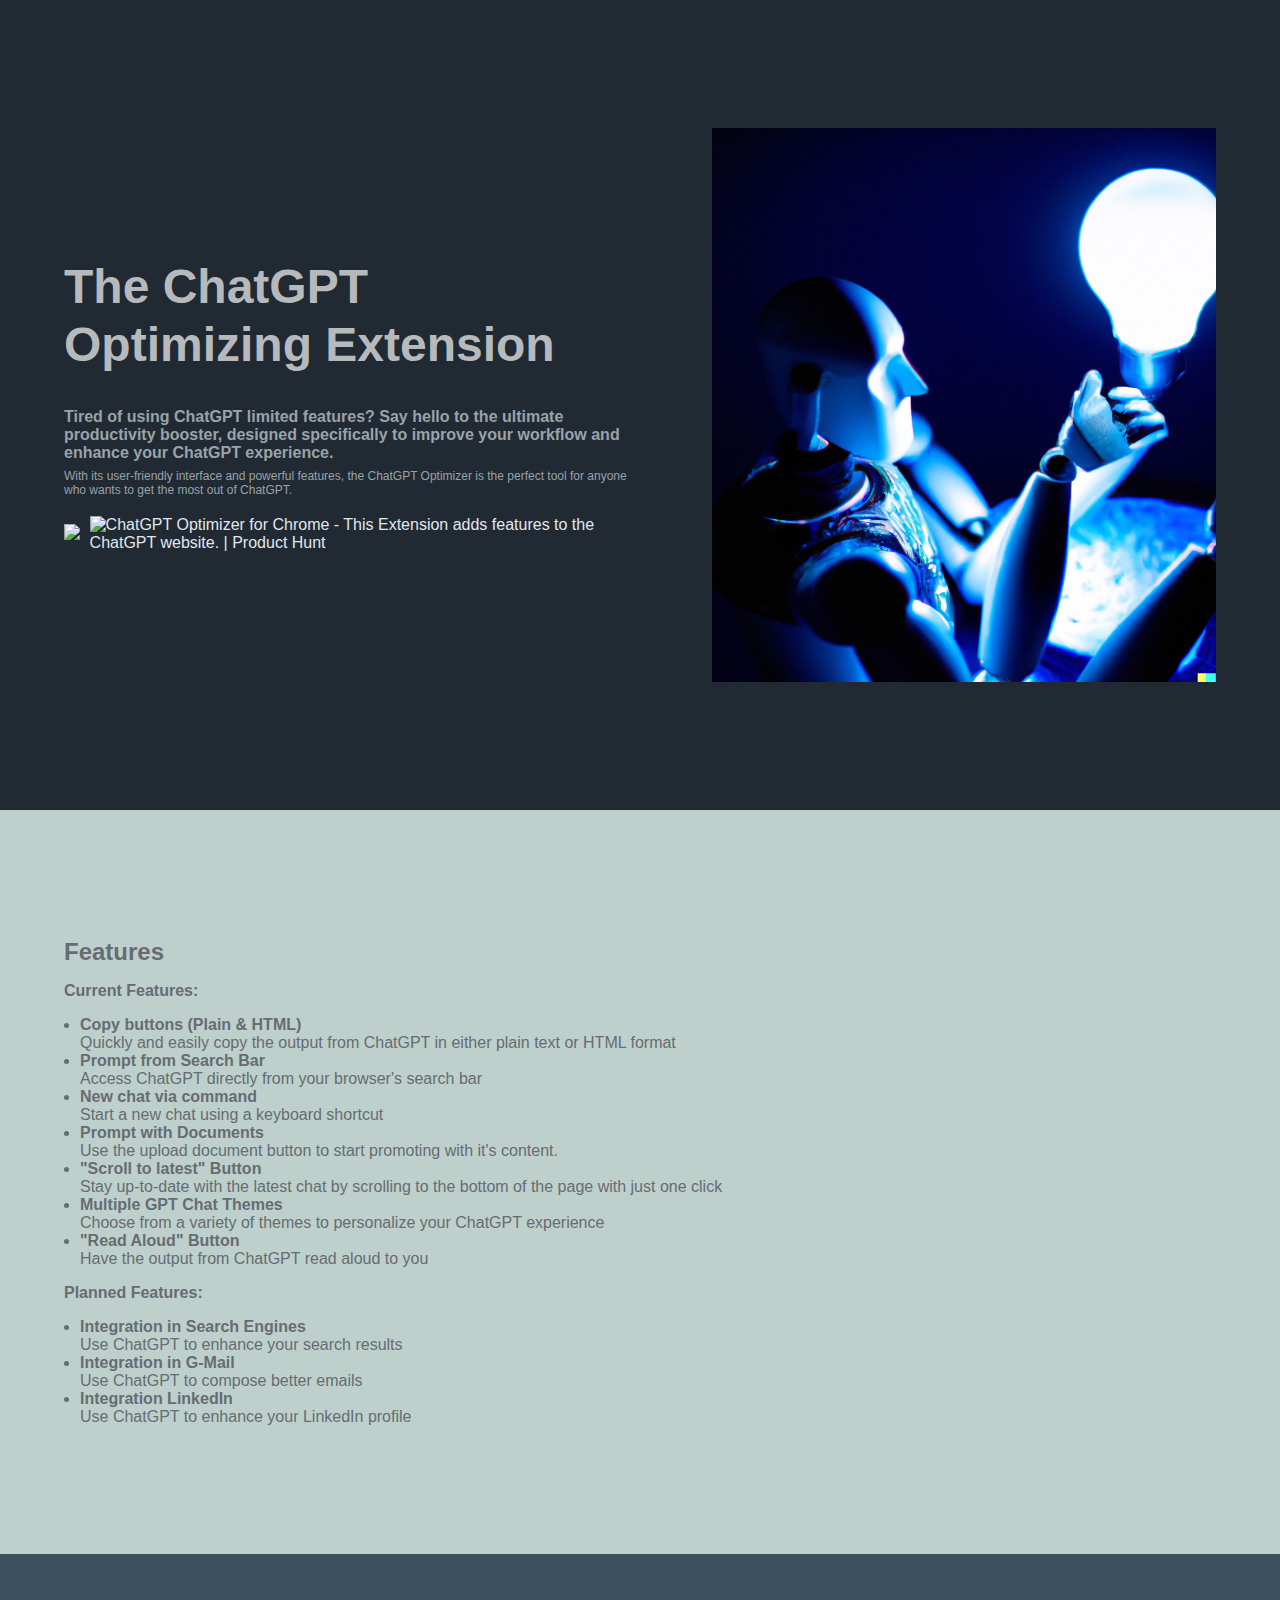
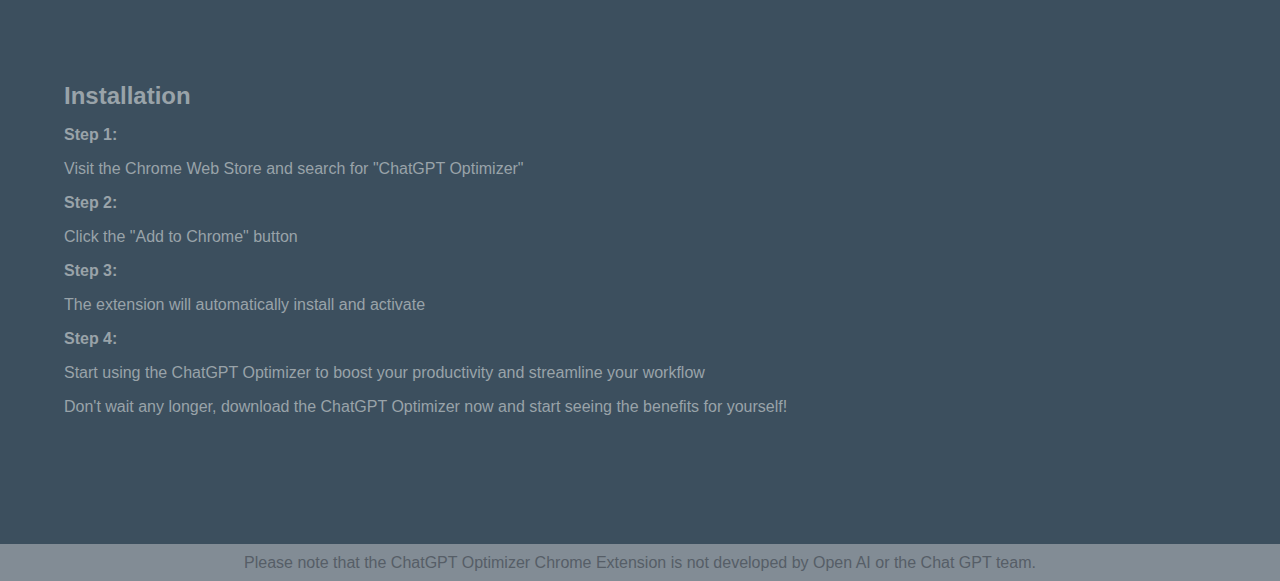
==== index.html @ 1324e748 "refactor: :art: cleaner code tabs" ====
<!DOCTYPE html>
<html lang="en">

<head>
          <meta charset="UTF-8">
          <meta http-equiv="X-UA-Compatible" content="IE=edge">
          <meta name="viewport" content="width=device-width, initial-scale=1.0">
          <title>ChatGPT Optimizer | Productivity Rocks</title>
          <link rel="stylesheet" href="./css/main.css">
          <link rel="stylesheet" href="page.css?">
</head>

<body>
    <header>
        <script>
            const urlParams = new URLSearchParams(window.location.search);
            const redirectNotification = urlParams.get('redirectNotification');
            if (redirectNotification) {
                document.querySelector('header').innerText = redirectNotification;
            } else {
                document.querySelector('header').style.display = 'none';
            }
            console.log(redirectNotification);
        </script>
    </header>
    <main>
        <section id="start">
            <div class="left">
                <h1>The ChatGPT<br>Optimizing Extension</h1>
                <p>
                    <span>
                        Tired of using ChatGPT limited features? Say hello to the ultimate productivity booster,
                        designed specifically to improve
                        your workflow and enhance your ChatGPT experience.
                    </span>
                    With its user-friendly interface and powerful features, the ChatGPT Optimizer is the perfect tool
                    for
                    anyone who wants to get the most out of ChatGPT.
                </p>
                <div style="display: flex; gap: .6rem; align-items: center;">
                    <a href="https://productivity.rocks/tool/ai-optimizer/for/chrome/" target="_blank"
                        style="max-width: min-content;"><img style="max-height: 42px;"
                            src="https://storage.googleapis.com/web-dev-uploads/image/WlD8wC6g8khYWPJUsQceQkhXSlv1/iNEddTyWiMfLSwFD6qGq.png"></a>
                    <a href="https://www.producthunt.com/posts/chatgpt-optimizer-for-chrome?utm_source=badge-featured&utm_medium=badge&utm_souce=badge-chatgpt&#0045;optimizer&#0045;for&#0045;chrome"
                        target="_blank"><img
                            src="https://api.producthunt.com/widgets/embed-image/v1/featured.svg?post_id=381256&theme=light"
                            alt="ChatGPT&#0032;Optimizer&#0032;for&#0032;Chrome - This&#0032;Extension&#0032;adds&#0032;features&#0032;to&#0032;the&#0032;ChatGPT&#0032;website&#0046; | Product Hunt"
                            style="height: 40px;" /></a>
                </div>
            </div>
            <div class="right"></div>
        </section>
        <section id="features">
            <h2>Features</h2>

            <h4>Current Features:</h4>
            <ul>
                <li>
                    <h4>Copy buttons (Plain & HTML)</h4>
                    <p>Quickly and easily copy the output from ChatGPT in either plain
                        text or HTML format</p>
                </li>
                <li>
                    <h4>Prompt from Search Bar</h4>
                    <p>Access ChatGPT directly from your browser's search bar</p>
                </li>
                <li>
                    <h4>New chat via command</h4>
                    <p>Start a new chat using a keyboard shortcut</p>
                </li>
                <li>
                    <h4>Prompt with Documents</h4>
                    <p>Use the upload document button to start promoting with it's content.</p>
                </li>
                <li>
                    <h4>"Scroll to latest" Button</h4>
                    <p>Stay up-to-date with the latest chat by scrolling to the bottom of
                        the page with just one click</p>
                </li>
                <li>
                    <h4>Multiple GPT Chat Themes</h4>
                    <p>Choose from a variety of themes to personalize your ChatGPT
                        experience</p>
                </li>
                <li>
                    <h4>"Read Aloud" Button</h4>
                    <p>Have the output from ChatGPT read aloud to you</p>
                </li>
            </ul>

            <h4>Planned Features:</h4>
            <ul>
                <li>
                    <h4>Integration in Search Engines</h4>
                    <p>Use ChatGPT to enhance your search results</p>
                </li>
                <li>
                    <h4>Integration in G-Mail</h4>
                    <p>Use ChatGPT to compose better emails</p>
                </li>
                <li>
                    <h4>Integration LinkedIn</h4>
                    <p>Use ChatGPT to enhance your LinkedIn profile</p>
                </li>
            </ul>
        </section>
        <section id="installation">
            <h2>Installation</h2>

            <h4>Step 1:</h4>
            <p>Visit the Chrome Web Store and search for "ChatGPT Optimizer"</p>

            <h4>Step 2:</h4>
            <p>Click the "Add to Chrome" button</p>

            <h4>Step 3:</h4>
            <p>The extension will automatically install and activate</p>

            <h4>Step 4:</h4>
            <p>Start using the ChatGPT Optimizer to boost your productivity and streamline your workflow</p>
            <p>Don't wait any longer, download the ChatGPT Optimizer now and start seeing the benefits for yourself!</p>
        </section>
        <section id="disclaimer">
            <p>Please note that the ChatGPT Optimizer Chrome Extension is not developed by Open AI or the Chat GPT team.
            </p>
        </section>
    </main>
</body>

</html>
---- css/main.css ----
* {
          padding: 0;
          margin: 0;
          box-sizing: border-box;
          font-family: 'Arial', sans-serif;
}

:root {
          --blue: #212933;
          --white: #e0e7ec;
          --gray: #99a3a9;
          --grayLight:  #B6BABC;
          --green: #3c4f5e;
          --greenLight: #bed0cb;
}

::selection {
          background: #99a3a9;
          color: #212933;
}

a {
          color: var(--white);
          text-decoration: none;
}

button {
          border-radius: 10px;
          padding: .4em;
          border: none;
          color: var(--green);
          background-color: var(--greenLight);
}
---- page.css ----
:root {
          --warn: #f39c12;
          --error: #e74c3c;
}

header {
          padding: .2rem .4rem;
          display: grid;
          place-items: center;
          color: #1e1e1e;
          background: #f39c12;
}

#start, #features, #installation {
          background: #212933;
          color: #99a3a9;
          padding: 10% 5%;
          display: flex;
          flex-direction: column;
          gap: 1rem;
}
ul {
          margin-left: 1rem;
}

#start {
          min-height: 90vh;
          flex-direction: row;
          gap: 4rem;
}
#start .left {
          max-width: 60%;
          display: flex;
          flex-direction: column;
          justify-content: center;
          gap: 1.2rem;
}
#start .right {
          width: 100%;
          background: url('ai-knows.png');
          background-size: cover;
          background-position: center center;
}
#start h1 {
          font-size: clamp(12px, 10vw, 48px);
          line-height: 1.2em;
          color: #B6BABC;
          margin-bottom: 1rem;
}
#start p {
          font-size: 12px;
          font-weight: 200;
}
#start p span {
          font-size: 16px;
          font-weight: 800;
          display: block;
          margin-bottom: 0.4rem;
}
h2 {
          font-size: clamp(12px, 10vw, 24px);
}

#features {
          color: #666c73;
          background: #bed0cb;
}

#installation {
          color: #99a3a9;
          background: #3c4f5e;
}

#disclaimer {
          padding: .6rem;
          display: grid;
          place-items: center;
          color: #565e67;
          background: #828c95;
}

@media screen and (max-width: 768px) {
          #start .right {
                    display: none;
          }
}
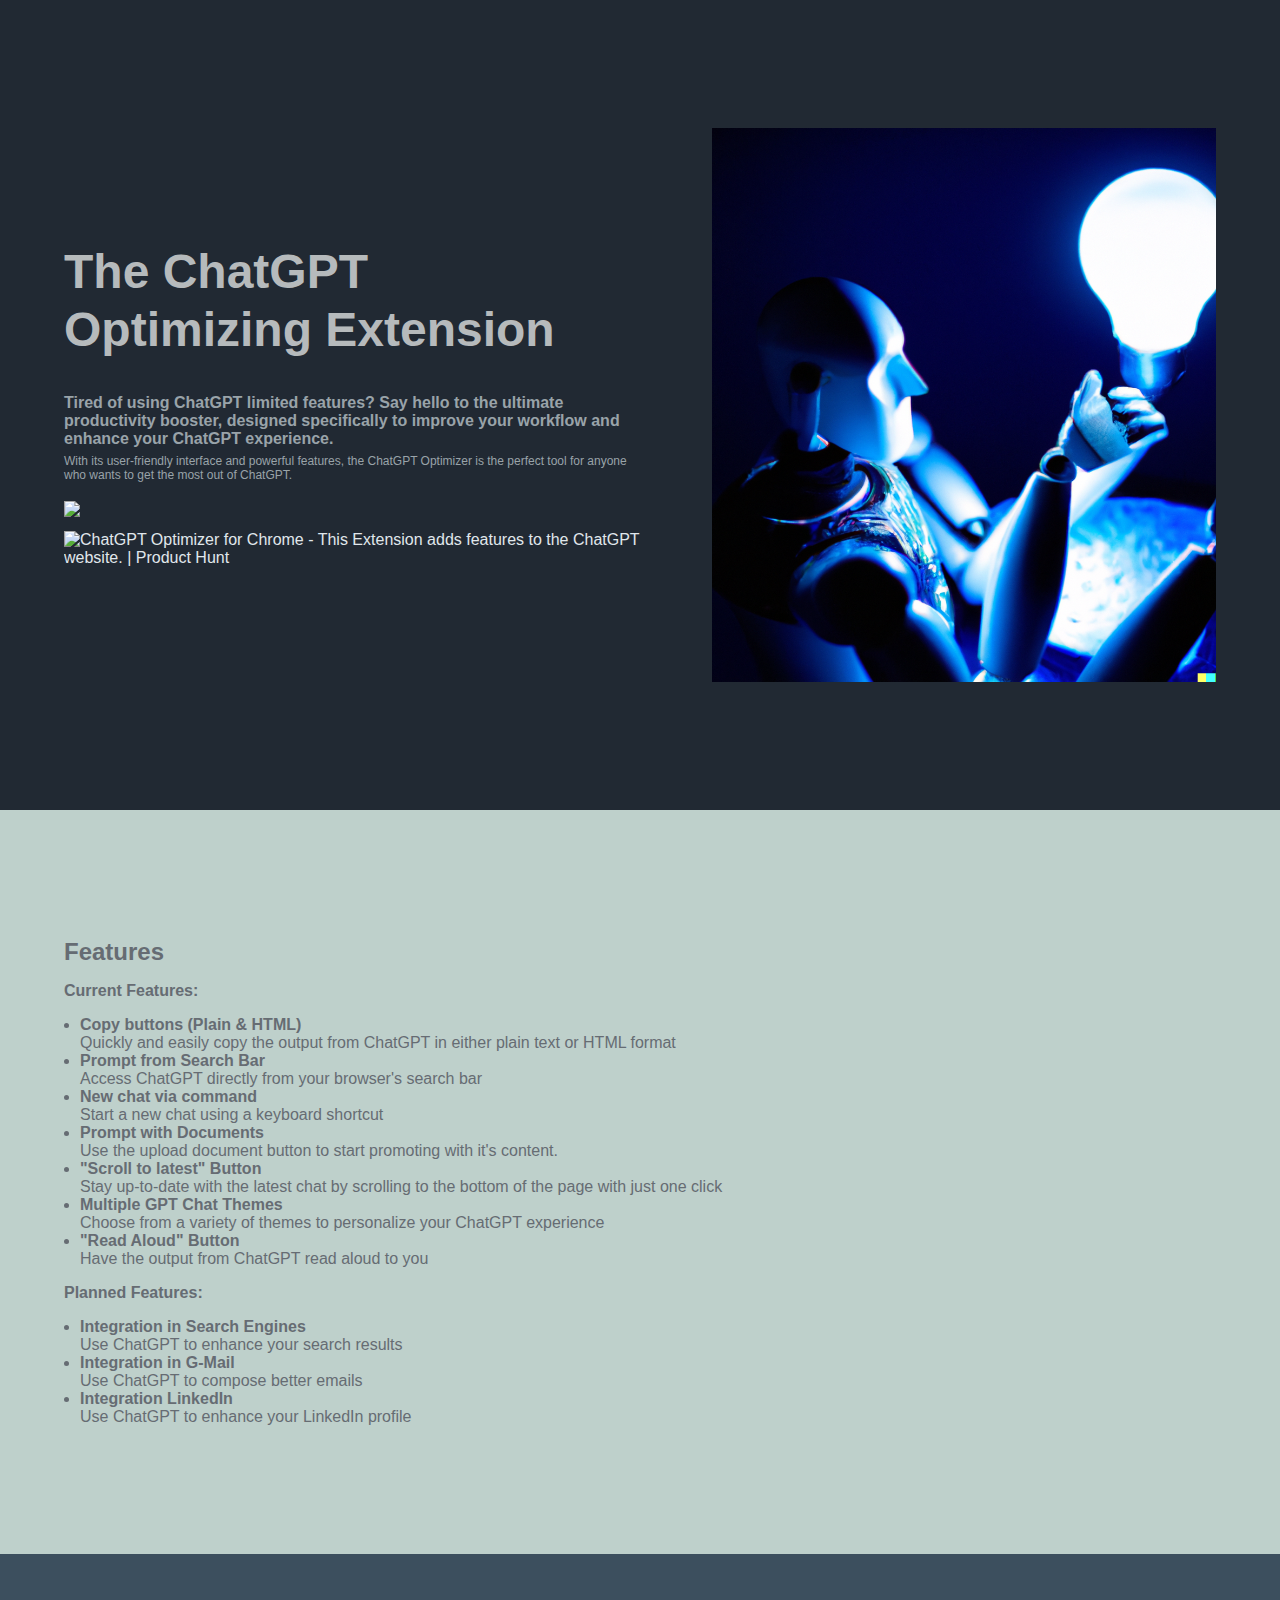
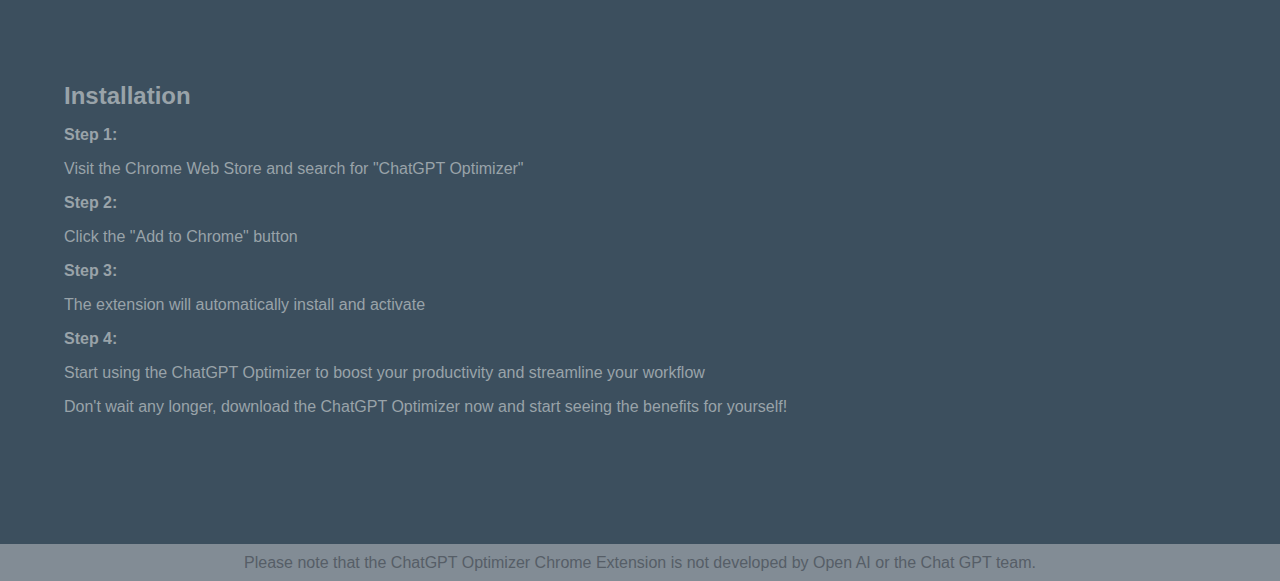
==== commit 9667b313: "style: :lipstick: add jrt scroll animations" ====
--- a/index.html
+++ b/index.html
@@ -2,12 +2,13 @@
 <html lang="en">
 
 <head>
-          <meta charset="UTF-8">
-          <meta http-equiv="X-UA-Compatible" content="IE=edge">
-          <meta name="viewport" content="width=device-width, initial-scale=1.0">
-          <title>ChatGPT Optimizer | Productivity Rocks</title>
-          <link rel="stylesheet" href="./css/main.css">
-          <link rel="stylesheet" href="page.css?">
+    <meta charset="UTF-8">
+    <meta http-equiv="X-UA-Compatible" content="IE=edge">
+    <meta name="viewport" content="width=device-width, initial-scale=1.0">
+    <title>ChatGPT Optimizer | Productivity Rocks</title>
+    <link rel="stylesheet" href="./css/main.css">
+    <link rel="stylesheet" href="page.css?">
+    <script src="https://jrt-companies.com/on-scroll-animations/script/"></script>
 </head>
 
 <body>
@@ -25,7 +26,7 @@
     </header>
     <main>
         <section id="start">
-            <div class="left">
+            <div class="left" jrtAnimation='["fadeBotLeft"]'>
                 <h1>The ChatGPT<br>Optimizing Extension</h1>
                 <p>
                     <span>
@@ -37,7 +38,7 @@
                     for
                     anyone who wants to get the most out of ChatGPT.
                 </p>
-                <div style="display: flex; gap: .6rem; align-items: center;">
+                <div style="display: flex; gap: .6rem; align-items: center; flex-wrap: wrap;">
                     <a href="https://productivity.rocks/tool/ai-optimizer/for/chrome/" target="_blank"
                         style="max-width: min-content;"><img style="max-height: 42px;"
                             src="https://storage.googleapis.com/web-dev-uploads/image/WlD8wC6g8khYWPJUsQceQkhXSlv1/iNEddTyWiMfLSwFD6qGq.png"></a>
@@ -48,13 +49,13 @@
                             style="height: 40px;" /></a>
                 </div>
             </div>
-            <div class="right"></div>
+            <div class="right" jrtAnimation='["fadeBotRight"]'></div>
         </section>
         <section id="features">
-            <h2>Features</h2>
+            <h2 jrtAnimation='["fadeBotLeft"]'>Features</h2>
 
-            <h4>Current Features:</h4>
-            <ul>
+            <h4 jrtAnimation='["fadeBotLeft"]'>Current Features:</h4>
+            <ul jrtAnimation='["fadeBotLeft"]'>
                 <li>
                     <h4>Copy buttons (Plain & HTML)</h4>
                     <p>Quickly and easily copy the output from ChatGPT in either plain
@@ -88,8 +89,8 @@
                 </li>
             </ul>
 
-            <h4>Planned Features:</h4>
-            <ul>
+            <h4 jrtAnimation='["fadeBotLeft"]'>Planned Features:</h4>
+            <ul jrtAnimation='["fadeBotLeft"]'>
                 <li>
                     <h4>Integration in Search Engines</h4>
                     <p>Use ChatGPT to enhance your search results</p>
@@ -108,21 +109,20 @@
             <h2>Installation</h2>
 
             <h4>Step 1:</h4>
-            <p>Visit the Chrome Web Store and search for "ChatGPT Optimizer"</p>
+            <p  jrtAnimation='["fadeLeft"]'>Visit the Chrome Web Store and search for "ChatGPT Optimizer"</p>
 
             <h4>Step 2:</h4>
-            <p>Click the "Add to Chrome" button</p>
+            <p  jrtAnimation='["fadeLeft"]'>Click the "Add to Chrome" button</p>
 
             <h4>Step 3:</h4>
-            <p>The extension will automatically install and activate</p>
+            <p  jrtAnimation='["fadeLeft"]'>The extension will automatically install and activate</p>
 
             <h4>Step 4:</h4>
-            <p>Start using the ChatGPT Optimizer to boost your productivity and streamline your workflow</p>
-            <p>Don't wait any longer, download the ChatGPT Optimizer now and start seeing the benefits for yourself!</p>
+            <p  jrtAnimation='["fadeLeft"]'>Start using the ChatGPT Optimizer to boost your productivity and streamline your workflow</p>
+            <p  jrtAnimation='["fadeLeft"]'>Don't wait any longer, download the ChatGPT Optimizer now and start seeing the benefits for yourself!</p>
         </section>
         <section id="disclaimer">
-            <p>Please note that the ChatGPT Optimizer Chrome Extension is not developed by Open AI or the Chat GPT team.
-            </p>
+            <p>Please note that the ChatGPT Optimizer Chrome Extension is not developed by Open AI or the Chat GPT team.</p>
         </section>
     </main>
 </body>
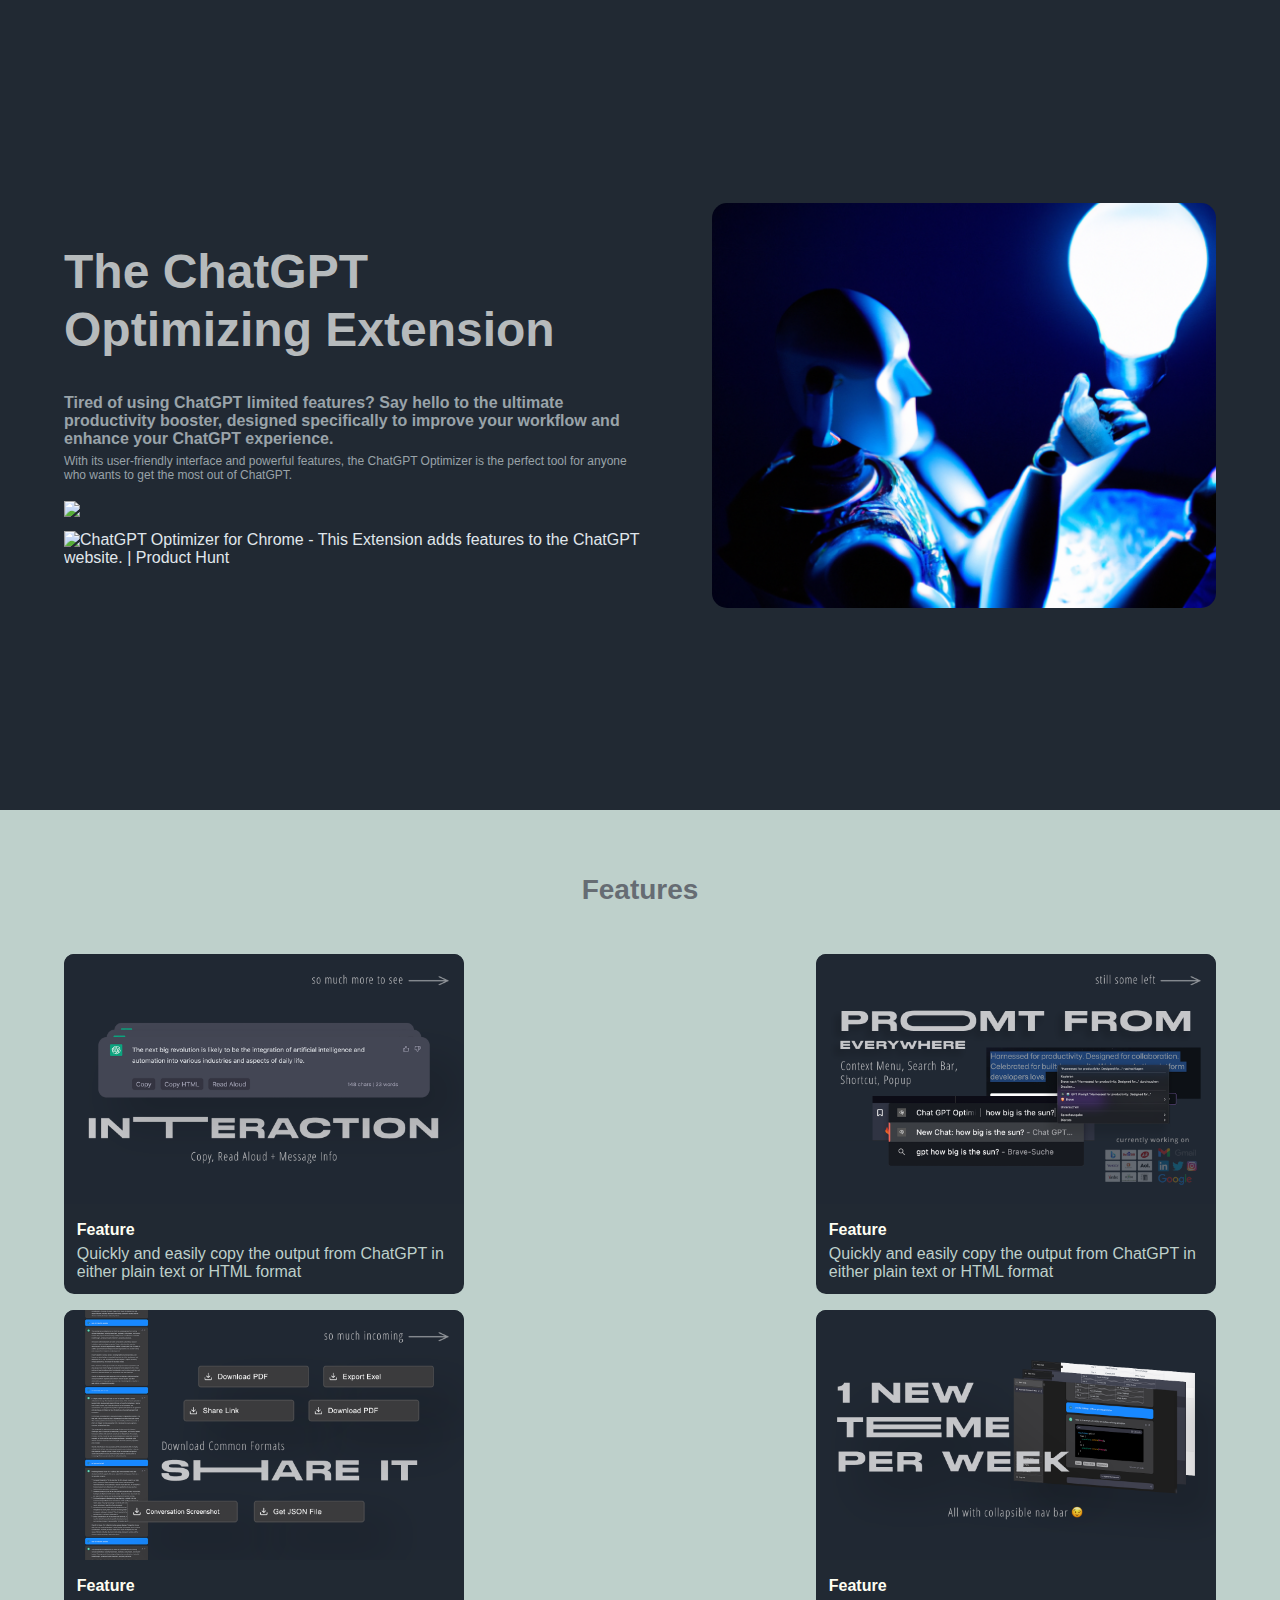
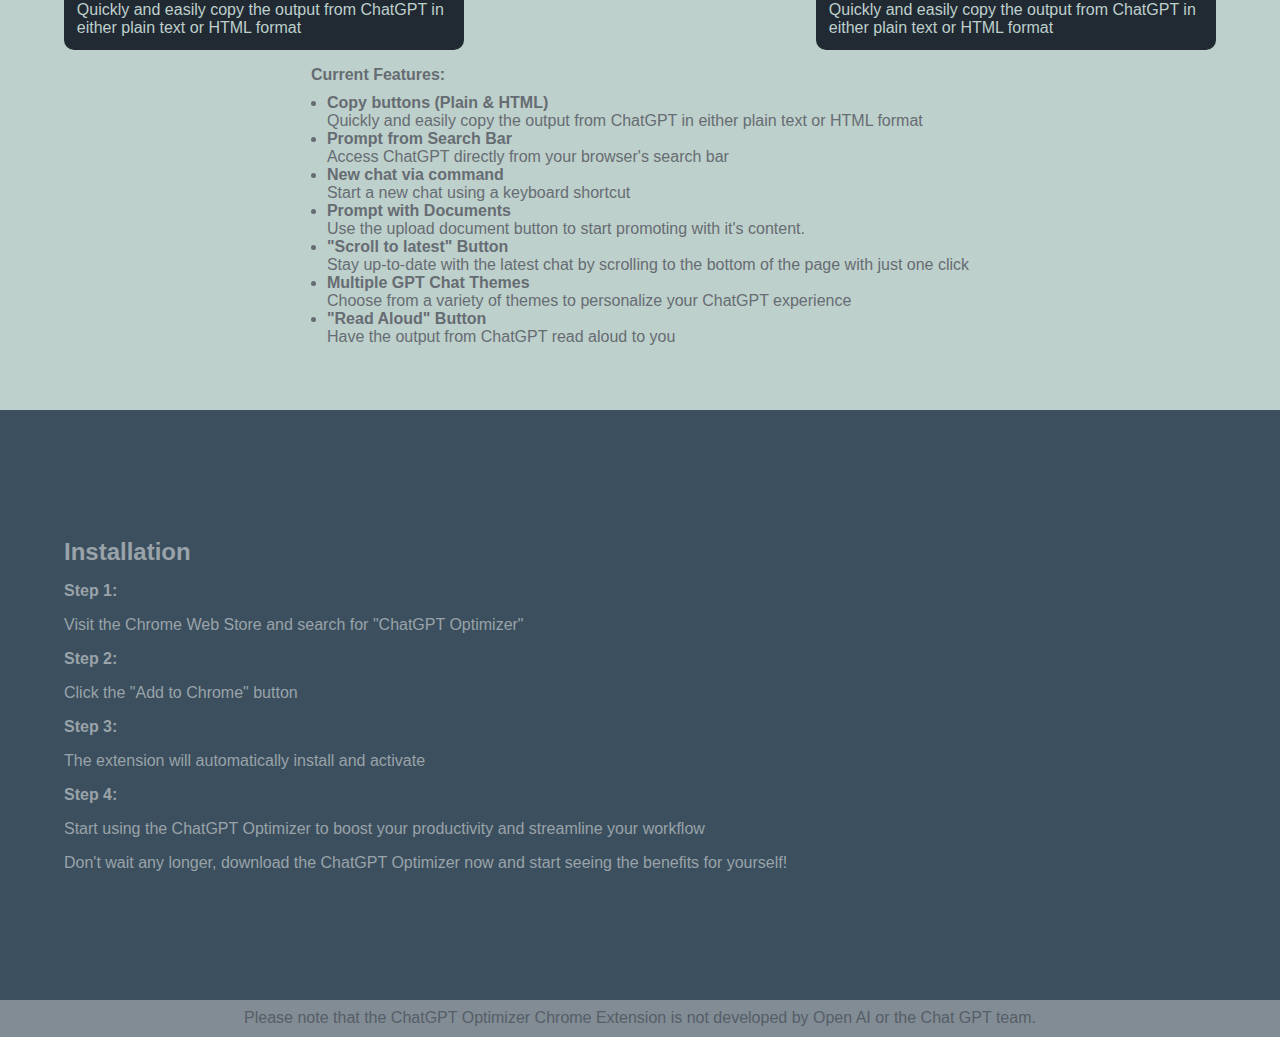
==== commit 53dedb43: "style: :lipstick: update landingpage style" ====
--- a/index.html
+++ b/index.html
@@ -49,61 +49,84 @@
                             style="height: 40px;" /></a>
                 </div>
             </div>
-            <div class="right" jrtAnimation='["fadeBotRight"]'></div>
+            <div class="right" jrtAnimation='["fadeBotRight"]'>
+                <img src="ai-knows.png">
+            </div>
         </section>
         <section id="features">
+
             <h2 jrtAnimation='["fadeBotLeft"]'>Features</h2>
 
-            <h4 jrtAnimation='["fadeBotLeft"]'>Current Features:</h4>
-            <ul jrtAnimation='["fadeBotLeft"]'>
-                <li>
-                    <h4>Copy buttons (Plain & HTML)</h4>
-                    <p>Quickly and easily copy the output from ChatGPT in either plain
-                        text or HTML format</p>
-                </li>
-                <li>
-                    <h4>Prompt from Search Bar</h4>
-                    <p>Access ChatGPT directly from your browser's search bar</p>
-                </li>
-                <li>
-                    <h4>New chat via command</h4>
-                    <p>Start a new chat using a keyboard shortcut</p>
-                </li>
-                <li>
-                    <h4>Prompt with Documents</h4>
-                    <p>Use the upload document button to start promoting with it's content.</p>
-                </li>
-                <li>
-                    <h4>"Scroll to latest" Button</h4>
-                    <p>Stay up-to-date with the latest chat by scrolling to the bottom of
-                        the page with just one click</p>
-                </li>
-                <li>
-                    <h4>Multiple GPT Chat Themes</h4>
-                    <p>Choose from a variety of themes to personalize your ChatGPT
-                        experience</p>
-                </li>
-                <li>
-                    <h4>"Read Aloud" Button</h4>
-                    <p>Have the output from ChatGPT read aloud to you</p>
-                </li>
-            </ul>
-
-            <h4 jrtAnimation='["fadeBotLeft"]'>Planned Features:</h4>
-            <ul jrtAnimation='["fadeBotLeft"]'>
-                <li>
-                    <h4>Integration in Search Engines</h4>
-                    <p>Use ChatGPT to enhance your search results</p>
-                </li>
-                <li>
-                    <h4>Integration in G-Mail</h4>
-                    <p>Use ChatGPT to compose better emails</p>
-                </li>
-                <li>
-                    <h4>Integration LinkedIn</h4>
-                    <p>Use ChatGPT to enhance your LinkedIn profile</p>
-                </li>
-            </ul>
+            <div class="cards">
+                <div jrtAnimation='["fadeBotLeft"]' class="card">
+                    <img src="imgs/features/1-interaction.png">
+                    <div class="text">
+                        <h4>Feature</h4>
+                        <p>Quickly and easily copy the output from ChatGPT in either plain
+                            text or HTML format</p>
+                    </div>
+                </div>
+                <div jrtAnimation='["fadeBot"]' class="card">
+                    <img src="imgs/features/3-prompt-everywhere.png">
+                    <div class="text">
+                        <h4>Feature</h4>
+                        <p>Quickly and easily copy the output from ChatGPT in either plain
+                            text or HTML format</p>
+                    </div>
+                </div>
+                <div jrtAnimation='["fadeBotRight"]' class="card">
+                    <img src="imgs/features/4-share-it.png">
+                    <div class="text">
+                        <h4>Feature</h4>
+                        <p>Quickly and easily copy the output from ChatGPT in either plain
+                            text or HTML format</p>
+                    </div>
+                </div>
+                <div jrtAnimation='["fadeBot"]' class="card">
+                    <img src="imgs/features/2-theme.png">
+                    <div class="text">
+                        <h4>Feature</h4>
+                        <p>Quickly and easily copy the output from ChatGPT in either plain
+                            text or HTML format</p>
+                    </div>
+                </div>
+                <div jrtAnimation='["fadeBotRight"]' style="display: flex; flex-direction: column; gap: .6rem; margin: auto;">
+                    <h4>Current Features:</h4>
+                    <ul>
+                        <li>
+                            <h4>Copy buttons (Plain & HTML)</h4>
+                            <p>Quickly and easily copy the output from ChatGPT in either plain
+                                text or HTML format</p>
+                        </li>
+                        <li>
+                            <h4>Prompt from Search Bar</h4>
+                            <p>Access ChatGPT directly from your browser's search bar</p>
+                        </li>
+                        <li>
+                            <h4>New chat via command</h4>
+                            <p>Start a new chat using a keyboard shortcut</p>
+                        </li>
+                        <li>
+                            <h4>Prompt with Documents</h4>
+                            <p>Use the upload document button to start promoting with it's content.</p>
+                        </li>
+                        <li>
+                            <h4>"Scroll to latest" Button</h4>
+                            <p>Stay up-to-date with the latest chat by scrolling to the bottom of
+                                the page with just one click</p>
+                        </li>
+                        <li>
+                            <h4>Multiple GPT Chat Themes</h4>
+                            <p>Choose from a variety of themes to personalize your ChatGPT
+                                experience</p>
+                        </li>
+                        <li>
+                            <h4>"Read Aloud" Button</h4>
+                            <p>Have the output from ChatGPT read aloud to you</p>
+                        </li>
+                    </ul>
+                </div>
+            </div>
         </section>
         <section id="installation">
             <h2>Installation</h2>
--- a/page.css
+++ b/page.css
@@ -11,7 +11,7 @@
           background: #f39c12;
 }
 
-#start, #features, #installation {
+#start, #features, #installation, #upcoming {
           background: #212933;
           color: #99a3a9;
           padding: 10% 5%;
@@ -24,22 +24,33 @@
 }
 
 #start {
+          height: fit-content;
           min-height: 90vh;
+          display: flex;
           flex-direction: row;
+          align-items: center;
           gap: 4rem;
 }
 #start .left {
-          max-width: 60%;
+          max-width: 55%;
           display: flex;
           flex-direction: column;
           justify-content: center;
           gap: 1.2rem;
 }
 #start .right {
+          display: grid;
+          place-items: center;
           width: 100%;
-          background: url('ai-knows.png');
-          background-size: cover;
-          background-position: center center;
+          height: fit-content;
+}
+#start .right img {
+          border-radius: 15px;
+          width: 100%;
+          min-height: 300px;
+          height: 45vh;
+          object-fit: cover;
+          object-position: center center;
 }
 #start h1 {
           font-size: clamp(12px, 10vw, 48px);
@@ -62,8 +73,42 @@
 }
 
 #features {
+          padding: 5%;
           color: #666c73;
           background: #bed0cb;
+}
+#features h2 {
+          font-size: 28px;
+          margin: auto;
+          margin-bottom: 2rem;
+}
+#features .cards {
+          display: flex;
+          flex-wrap: wrap;
+          gap: 1rem;
+          justify-content: space-between;
+          align-items: center;
+}
+#features .card {
+          border-radius: 10px;
+          color: #bed0cb;
+          background: #212933;
+          overflow: hidden;
+          max-width: 400px;
+}
+#features .card img {
+          width: 100%;
+          aspect-ratio: 8 / 5;
+          object-fit: cover;
+}
+#features .card .text {
+          padding: .8rem;
+          display: flex;
+          flex-direction: column;
+          gap: .4rem;
+}
+#features .card .text h4 {
+          color: #fefef2;
 }
 
 #installation {
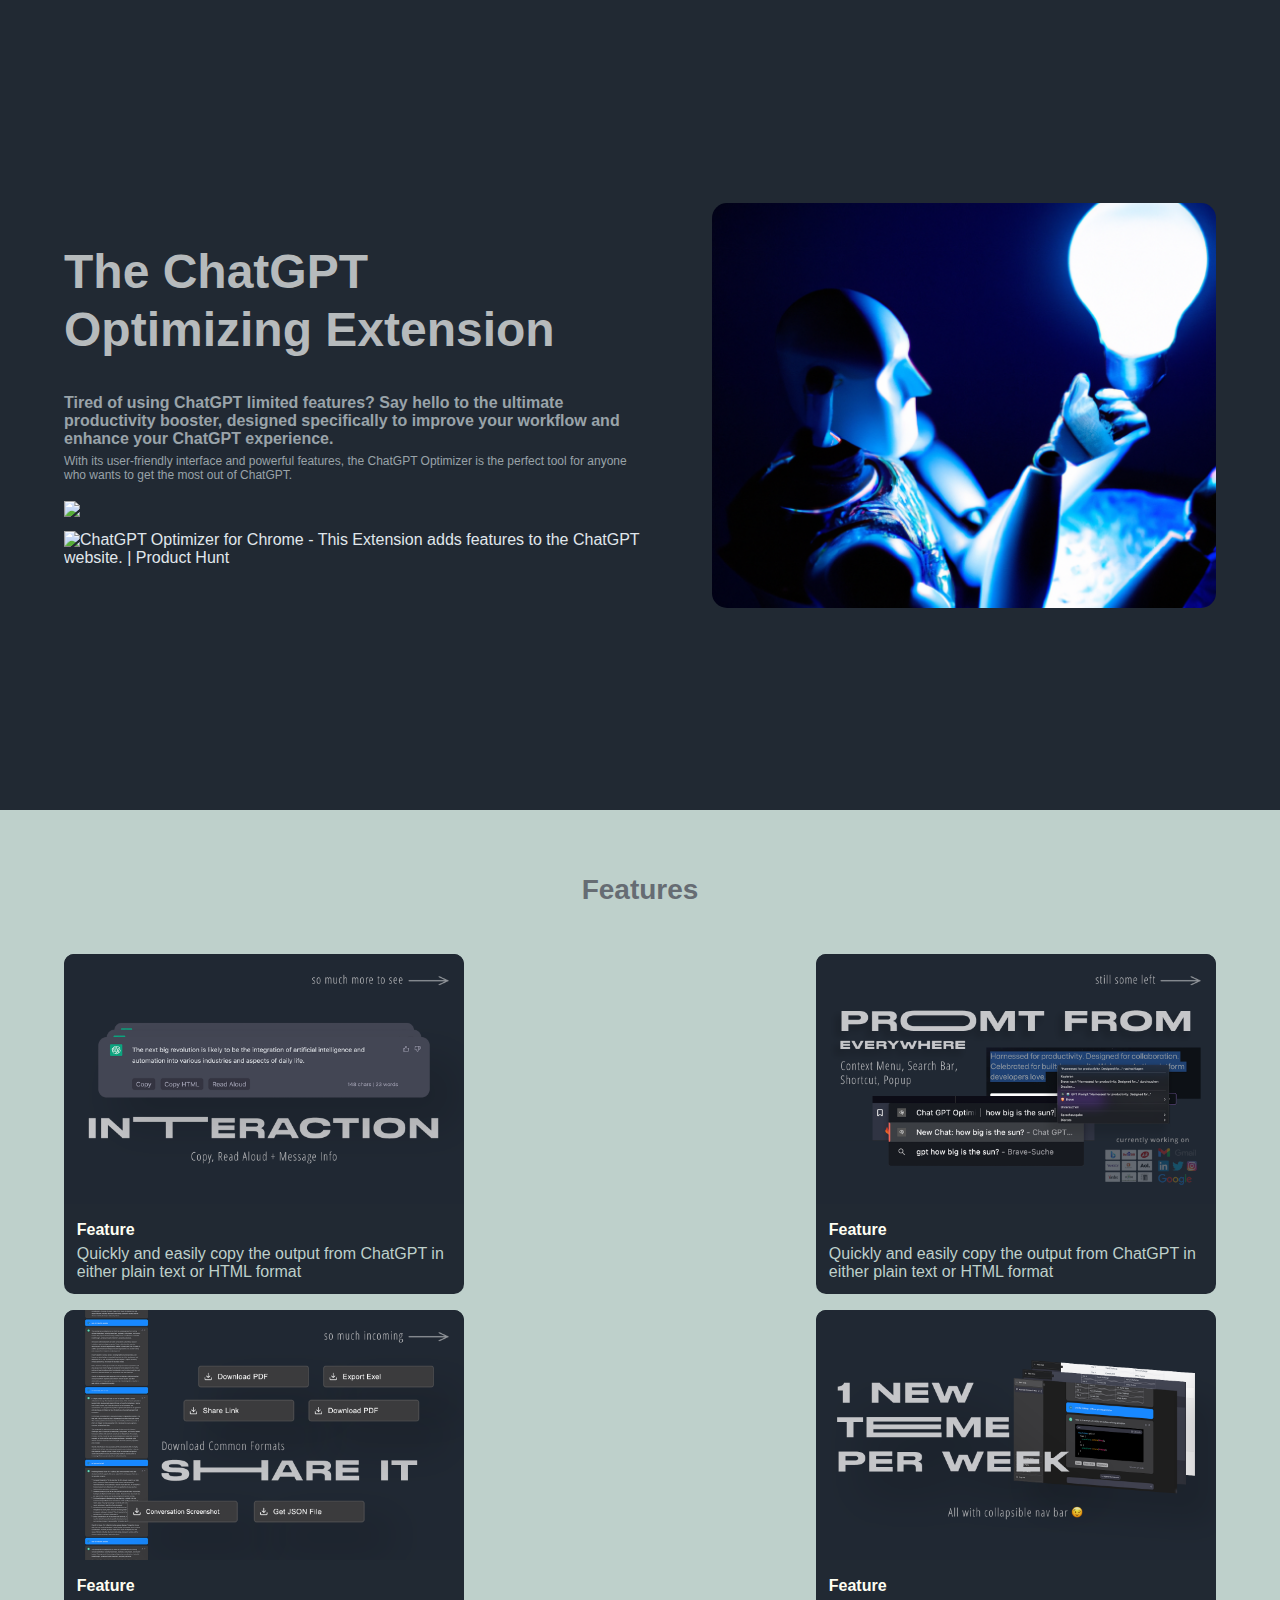
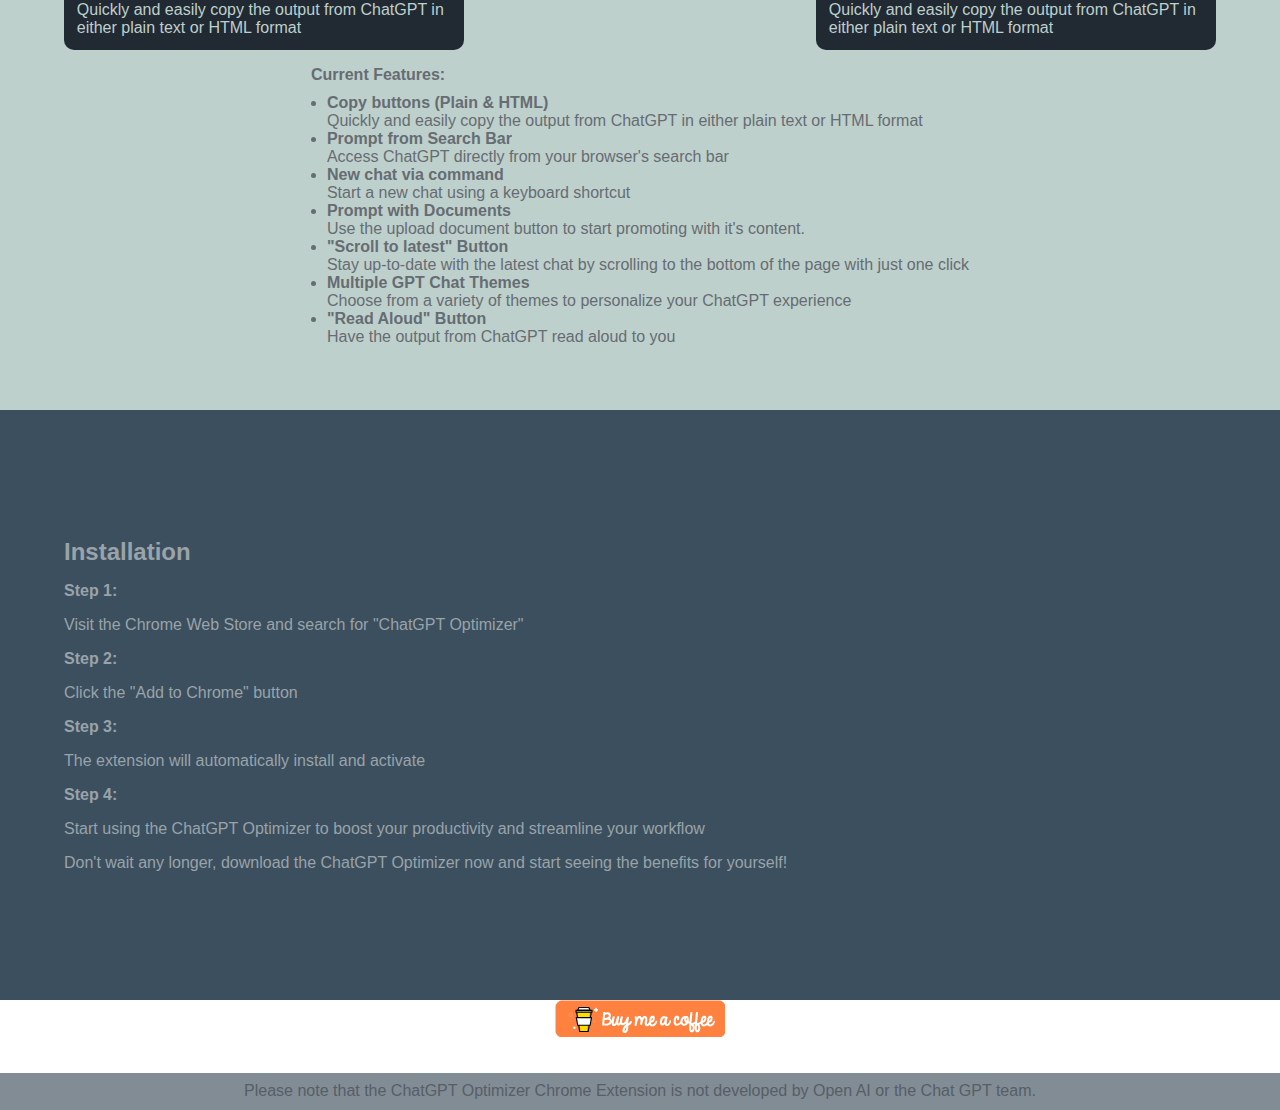
==== commit 6b46108e: "feat: :necktie: add buy me a coffee link" ====
--- a/index.html
+++ b/index.html
@@ -6,8 +6,8 @@
     <meta http-equiv="X-UA-Compatible" content="IE=edge">
     <meta name="viewport" content="width=device-width, initial-scale=1.0">
     <title>ChatGPT Optimizer | Productivity Rocks</title>
-    <link rel="stylesheet" href="./css/main.css">
-    <link rel="stylesheet" href="page.css?">
+    <link rel="stylesheet" href="./css/main.css?new">
+    <link rel="stylesheet" href="page.css?new">
     <script src="https://jrt-companies.com/on-scroll-animations/script/"></script>
 </head>
 
@@ -144,6 +144,11 @@
             <p  jrtAnimation='["fadeLeft"]'>Start using the ChatGPT Optimizer to boost your productivity and streamline your workflow</p>
             <p  jrtAnimation='["fadeLeft"]'>Don't wait any longer, download the ChatGPT Optimizer now and start seeing the benefits for yourself!</p>
         </section>
+        <section style="padding-bottom: 2rem; display: grid; place-items: center;">
+            <a href="https://www.buymeacoffee.com/ai.optimizer/" target="_blank">
+                <img src="bmc-button.png">
+            </a>
+        </section>
         <section id="disclaimer">
             <p>Please note that the ChatGPT Optimizer Chrome Extension is not developed by Open AI or the Chat GPT team.</p>
         </section>
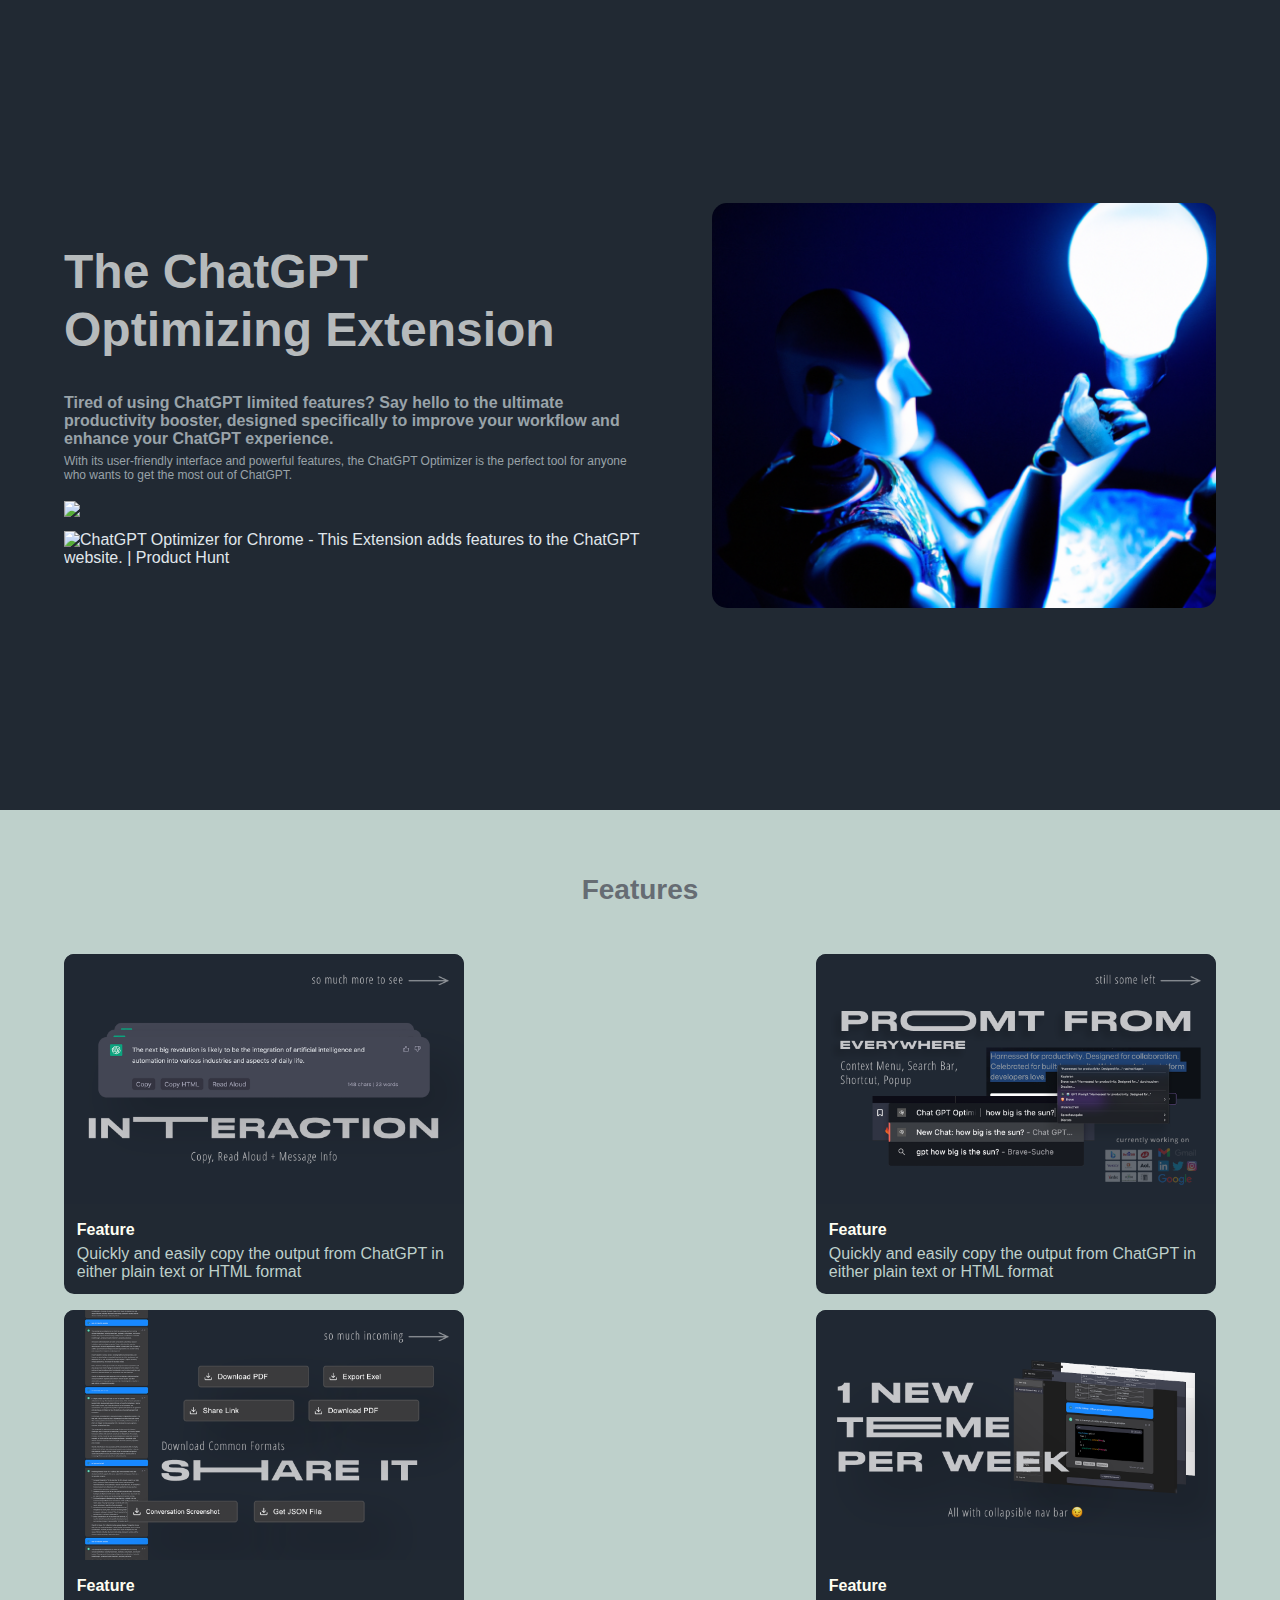
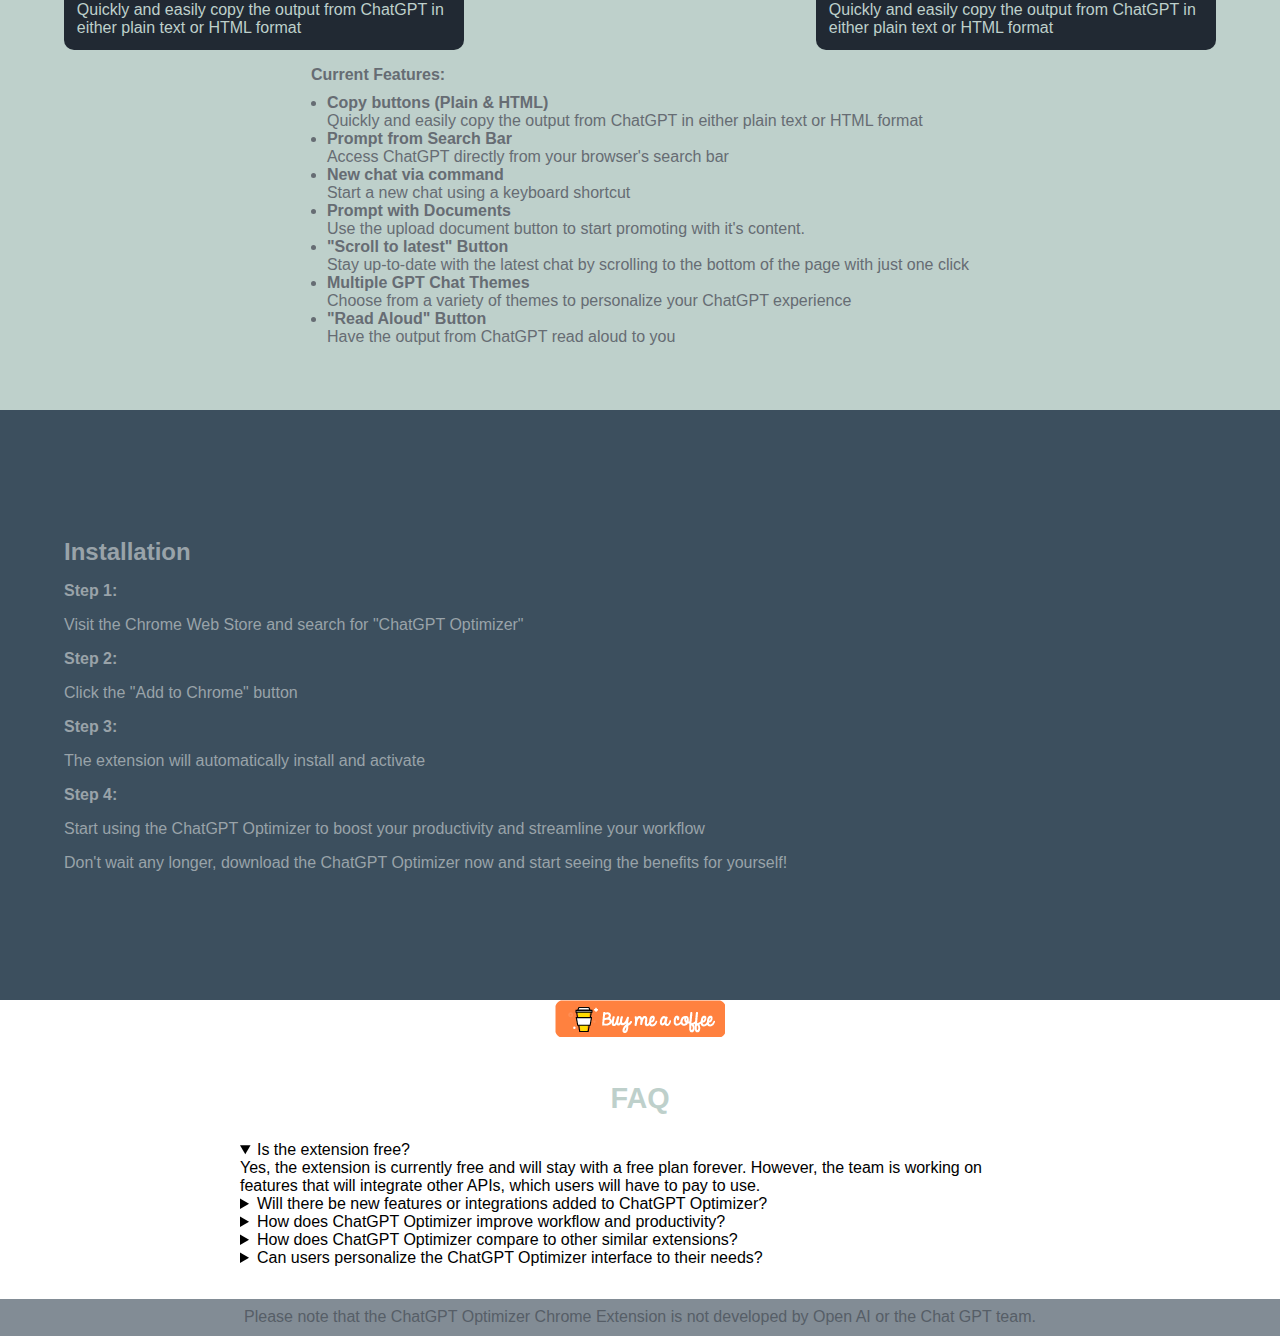
==== commit 91a43488: "feat: :sparkles: add faq section" ====
--- a/index.html
+++ b/index.html
@@ -9,6 +9,7 @@
     <link rel="stylesheet" href="./css/main.css?new">
     <link rel="stylesheet" href="page.css?new">
     <script src="https://jrt-companies.com/on-scroll-animations/script/"></script>
+    <script src="page.js"> </script>
 </head>
 
 <body>
@@ -144,10 +145,43 @@
             <p  jrtAnimation='["fadeLeft"]'>Start using the ChatGPT Optimizer to boost your productivity and streamline your workflow</p>
             <p  jrtAnimation='["fadeLeft"]'>Don't wait any longer, download the ChatGPT Optimizer now and start seeing the benefits for yourself!</p>
         </section>
-        <section style="padding-bottom: 2rem; display: grid; place-items: center;">
+        <section id="outro">
             <a href="https://www.buymeacoffee.com/ai.optimizer/" target="_blank">
                 <img src="bmc-button.png">
             </a>
+            <h3>FAQ</h3>
+            <div class="detailsGroup">
+                <details class="details" open>
+                    <summary>Is the extension free?</summary>
+                    <div class="detailsContent">
+                        <p>Yes, the extension is currently free and will stay with a free plan forever. However, the team is working on features that will integrate other APIs, which users will have to pay to use.</p>
+                    </div>
+                </details>
+                <details class="details">
+                    <summary>Will there be new features or integrations added to ChatGPT Optimizer?</summary>
+                    <div class="detailsContent">
+                        <p>Yes, the chance is high that someone is preparing the new update while you're reading this. In the future there will also be more integrations than just a Chrome Extension.</p>
+                    </div>
+                </details>
+                <details class="details">
+                    <summary>How does ChatGPT Optimizer improve workflow and productivity?</summary>
+                    <div class="detailsContent">
+                        <p>The extension streamlines the chatbot interface, provides quick access to frequently used features, and enhances the overall functionality of the ChatGPT website.</p>
+                    </div>
+                </details>
+                <details class="details">
+                    <summary>How does ChatGPT Optimizer compare to other similar extensions?</summary>
+                    <div class="detailsContent">
+                        <p>While there may be other similar Chrome extensions available, ChatGPT Optimizer is unique in its approach to improving the ChatGPT user experience by streamlining the interface and enhancing the website's functionality.</p>
+                    </div>
+                </details>
+                <details class="details">
+                    <summary>Can users personalize the ChatGPT Optimizer interface to their needs?</summary>
+                    <div class="detailsContent">
+                        <p>Yes, users can already customize the theme of the ChatGPT website. Additionally, the team is planning to add new features that will allow users to enable or disable different elements of the extension to personalize their experience. These features are expected to be available within the coming weeks.</p>
+                    </div>
+                </details>
+            </section>
         </section>
         <section id="disclaimer">
             <p>Please note that the ChatGPT Optimizer Chrome Extension is not developed by Open AI or the Chat GPT team.</p>
--- a/css/main.css
+++ b/css/main.css
@@ -30,4 +30,89 @@
           border: none;
           color: var(--green);
           background-color: var(--greenLight);
+
+code {
+          font-family: monospace;
+          color: var(--grayLight);
+          background: var(--blue);
+}
+
+/* details (for faq) */
+.detailsGroup {
+          width: 100%;
+          max-width: 640px;
+          margin: auto;
+          border: 1px solid #cfd8dc;
+          border-radius: 5px;
+          color: #99A3A8;
+          background-color: var(--green);
+}
+
+.detailsGroup .details {
+          overflow: hidden;
+          border-bottom: 1px solid #cfd8dc;
+          transition: height 300ms ease-in-out;
+}
+
+.detailsGroup .details:last-child {
+          border-bottom: 0;
+}
+
+.detailsGroup summary,
+.detailsGroup .detailsContent {
+          padding: 24px;
+}
+
+.detailsGroup summary {
+          position: relative;
+          list-style: none;
+          padding-left: 48px;
+          outline: 0;
+          cursor: pointer;
+          font-weight: 600;
+          transition: color 300ms ease-in-out;
+}
+
+.detailsGroup [open]>summary {
+          color: #fff;
+}
+
+.detailsGroup summary::-webkit-details-marker {
+          display: none;
+}
+
+.detailsGroup summary:before,
+.detailsGroup summary:after {
+          content: "";
+          position: absolute;
+}
+
+.detailsGroup summary:before {
+          left: 20px;
+          top: 50%;
+          height: 2px;
+          margin-top: -1px;
+          width: 16px;
+          background: #fff;
+}
+
+.detailsGroup summary:after {
+          left: 28px;
+          top: 50%;
+          height: 16px;
+          margin-top: -8px;
+          width: 2px;
+          margin-left: -1px;
+          background: #fff;
+          transition: all 300ms ease-in-out;
+}
+
+.detailsGroup [open] summary:after {
+          opacity: 0;
+          transform: translateY(25%);
+}
+
+.detailsGroup .detailsContent {
+          padding-top: 0;
+          padding-left: 48px;
 }--- a/page.css
+++ b/page.css
@@ -116,6 +116,22 @@
           background: #3c4f5e;
 }
 
+
+#outro {
+          padding-bottom: 2rem;
+          display: grid;
+          place-items: center;
+}
+#outro h3 {
+          margin-top: 2.6rem;
+          font-size: 1.8rem;
+          color: var(--greenLight);
+}
+#outro .detailsGroup {
+          margin-top: 1.6rem;
+          max-width: 800px;
+}
+
 #disclaimer {
           padding: .6rem;
           display: grid;
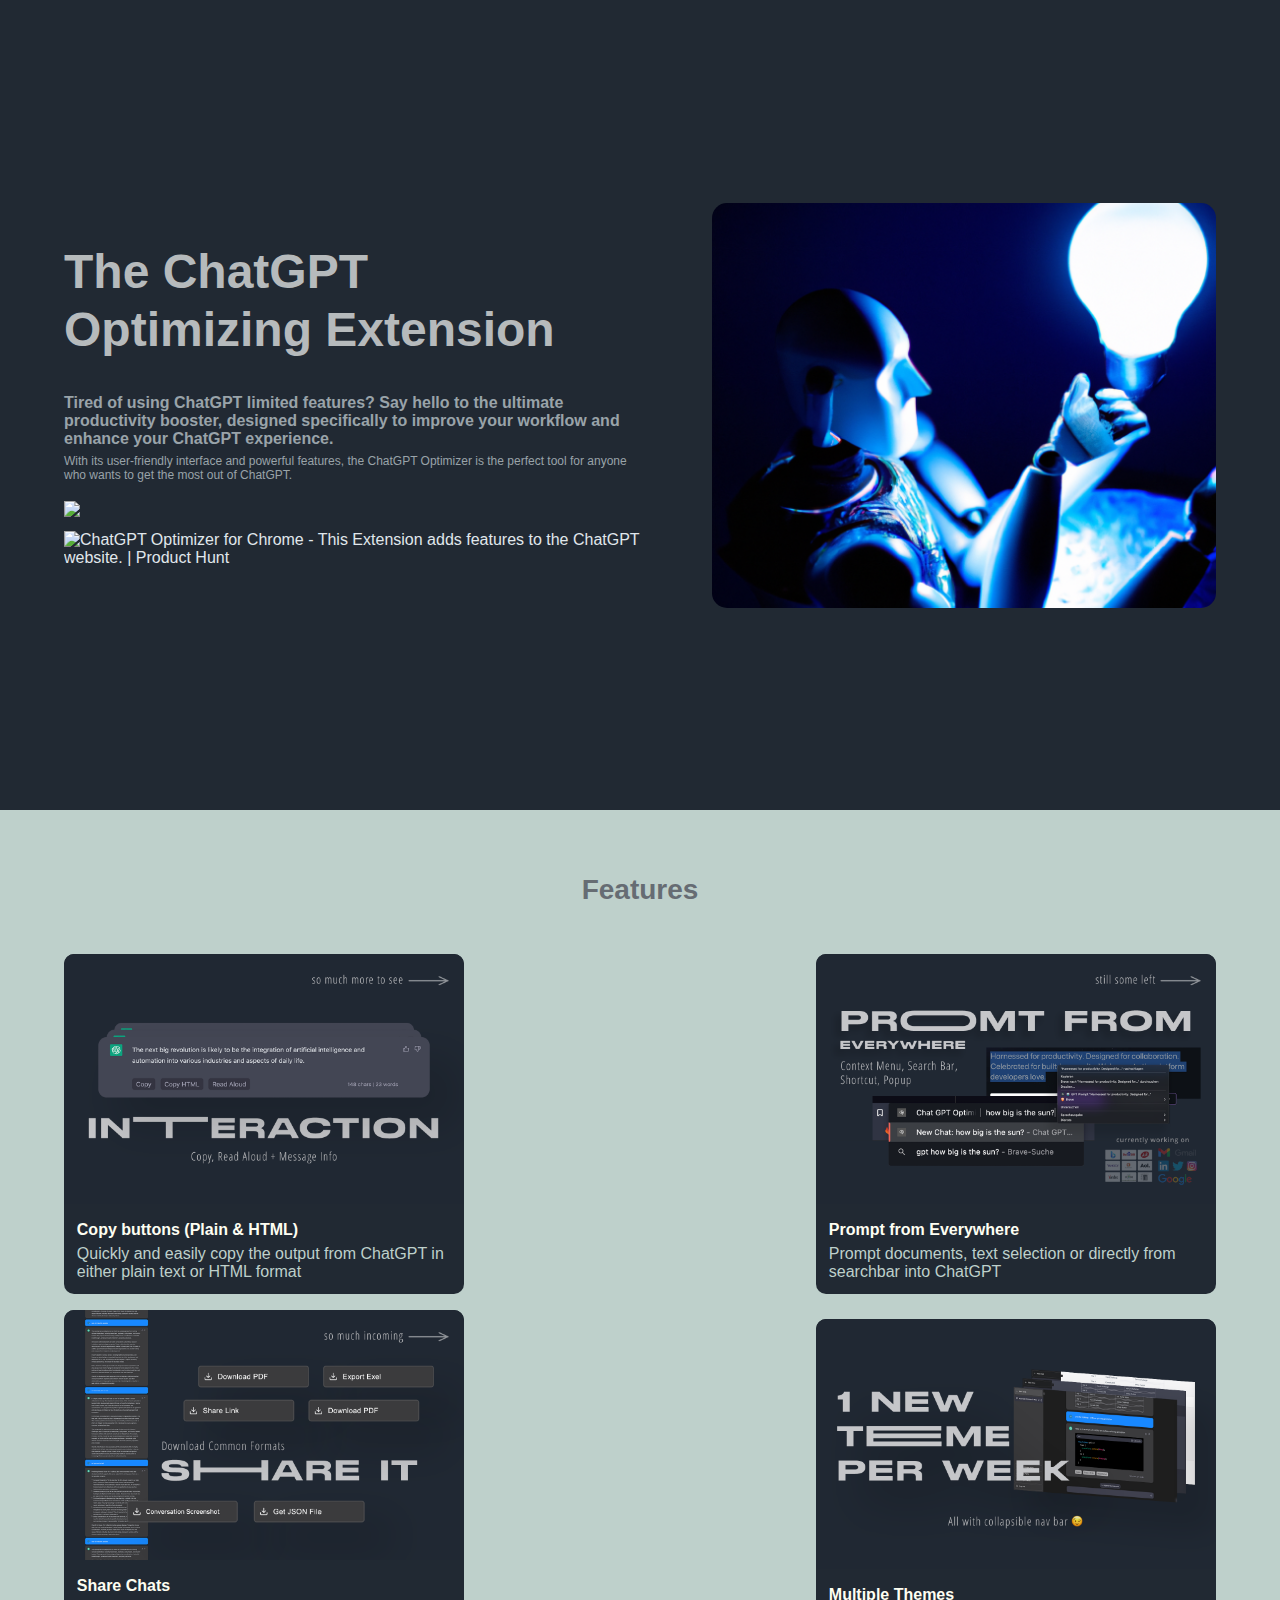
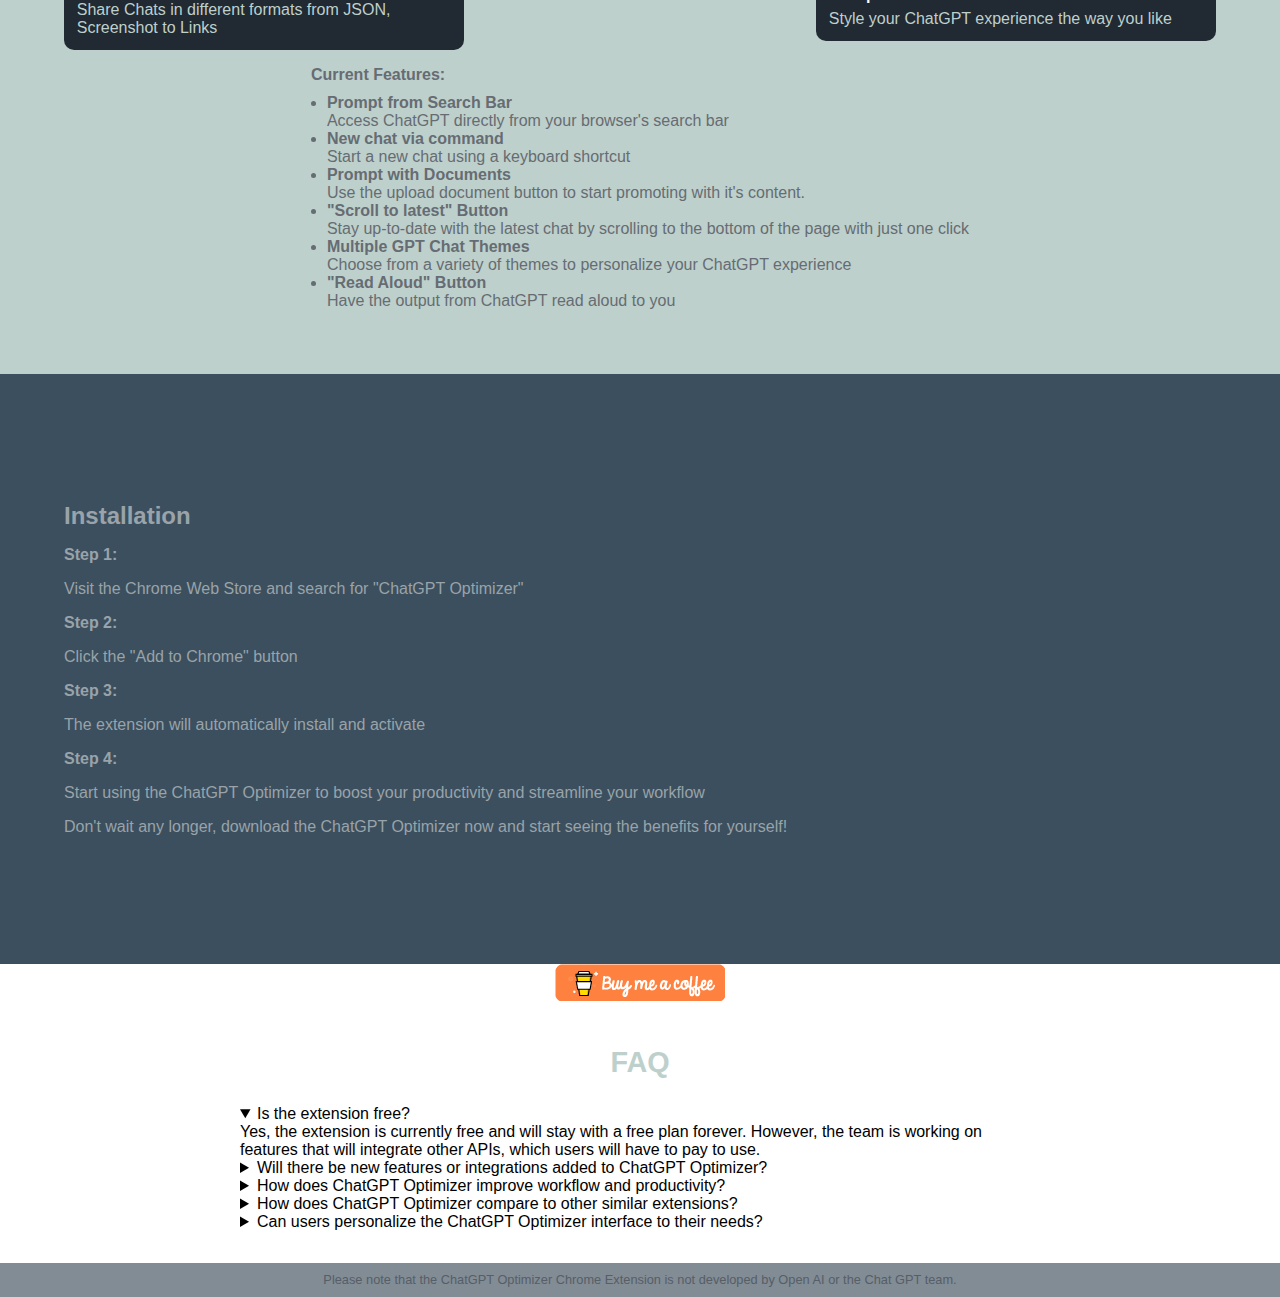
==== commit 0e2aa794: "refactor: :speech_balloon: update features with description" ====
--- a/index.html
+++ b/index.html
@@ -62,47 +62,37 @@
                 <div jrtAnimation='["fadeBotLeft"]' class="card">
                     <img src="imgs/features/1-interaction.png">
                     <div class="text">
-                        <h4>Feature</h4>
-                        <p>Quickly and easily copy the output from ChatGPT in either plain
-                            text or HTML format</p>
+                        <h4>Copy buttons (Plain & HTML)</h4>
+                        <p>Quickly and easily copy the output from ChatGPT in either plain text or HTML format</p>
                     </div>
                 </div>
                 <div jrtAnimation='["fadeBot"]' class="card">
                     <img src="imgs/features/3-prompt-everywhere.png">
                     <div class="text">
-                        <h4>Feature</h4>
-                        <p>Quickly and easily copy the output from ChatGPT in either plain
-                            text or HTML format</p>
+                        <h4>Prompt from Everywhere</h4>
+                        <p>Prompt documents, text selection or directly from searchbar into ChatGPT</p>
                     </div>
                 </div>
                 <div jrtAnimation='["fadeBotRight"]' class="card">
                     <img src="imgs/features/4-share-it.png">
                     <div class="text">
-                        <h4>Feature</h4>
-                        <p>Quickly and easily copy the output from ChatGPT in either plain
-                            text or HTML format</p>
+                        <h4>Share Chats</h4>
+                        <p>Share Chats in different formats from JSON, Screenshot to Links</p>
                     </div>
                 </div>
                 <div jrtAnimation='["fadeBot"]' class="card">
                     <img src="imgs/features/2-theme.png">
                     <div class="text">
-                        <h4>Feature</h4>
-                        <p>Quickly and easily copy the output from ChatGPT in either plain
-                            text or HTML format</p>
+                        <h4>Multiple Themes</h4>
+                        <p>Style your ChatGPT experience the way you like</p>
                     </div>
                 </div>
                 <div jrtAnimation='["fadeBotRight"]' style="display: flex; flex-direction: column; gap: .6rem; margin: auto;">
                     <h4>Current Features:</h4>
                     <ul>
                         <li>
-                            <h4>Copy buttons (Plain & HTML)</h4>
-                            <p>Quickly and easily copy the output from ChatGPT in either plain
-                                text or HTML format</p>
-                        </li>
-                        <li>
                             <h4>Prompt from Search Bar</h4>
                             <p>Access ChatGPT directly from your browser's search bar</p>
-                        </li>
                         <li>
                             <h4>New chat via command</h4>
                             <p>Start a new chat using a keyboard shortcut</p>
--- a/page.css
+++ b/page.css
@@ -1,8 +1,3 @@
-:root {
-          --warn: #f39c12;
-          --error: #e74c3c;
-}
-
 header {
           padding: .2rem .4rem;
           display: grid;
@@ -133,6 +128,7 @@
 }
 
 #disclaimer {
+          font-size: .8rem;
           padding: .6rem;
           display: grid;
           place-items: center;
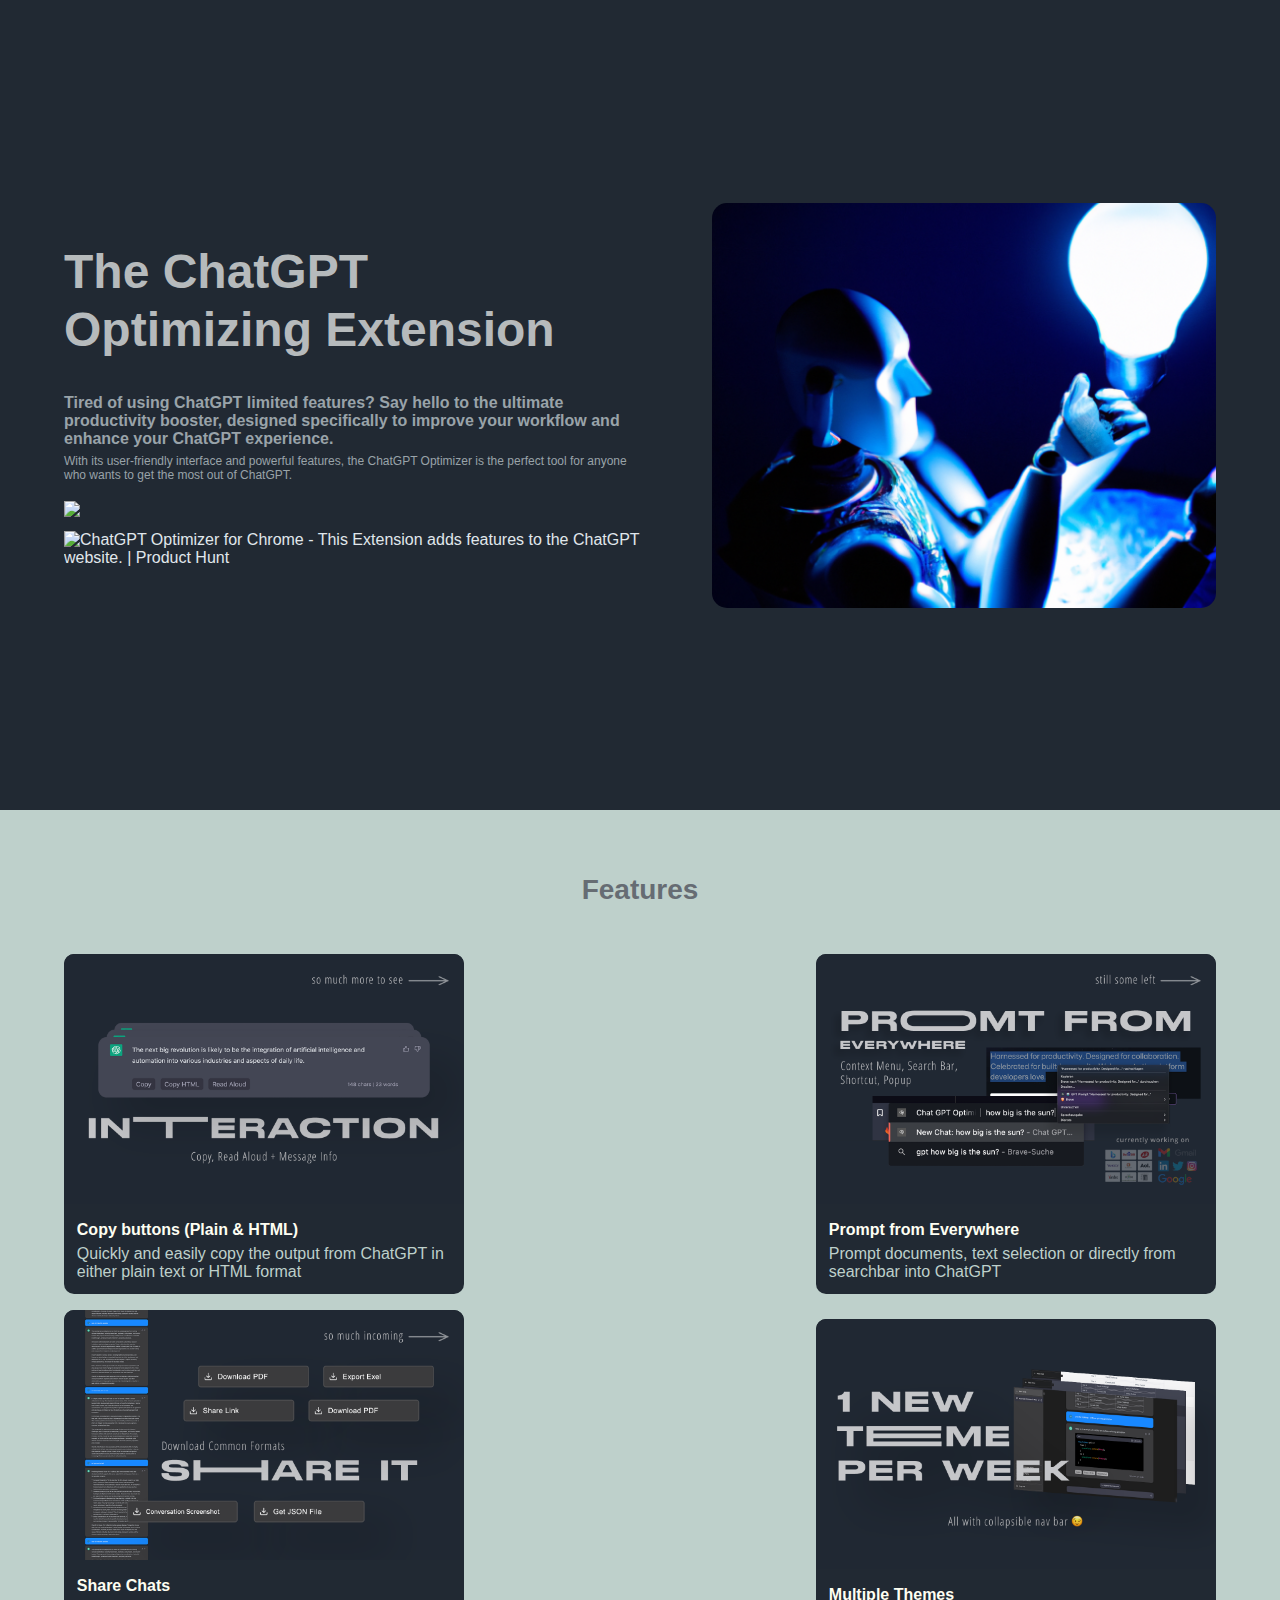
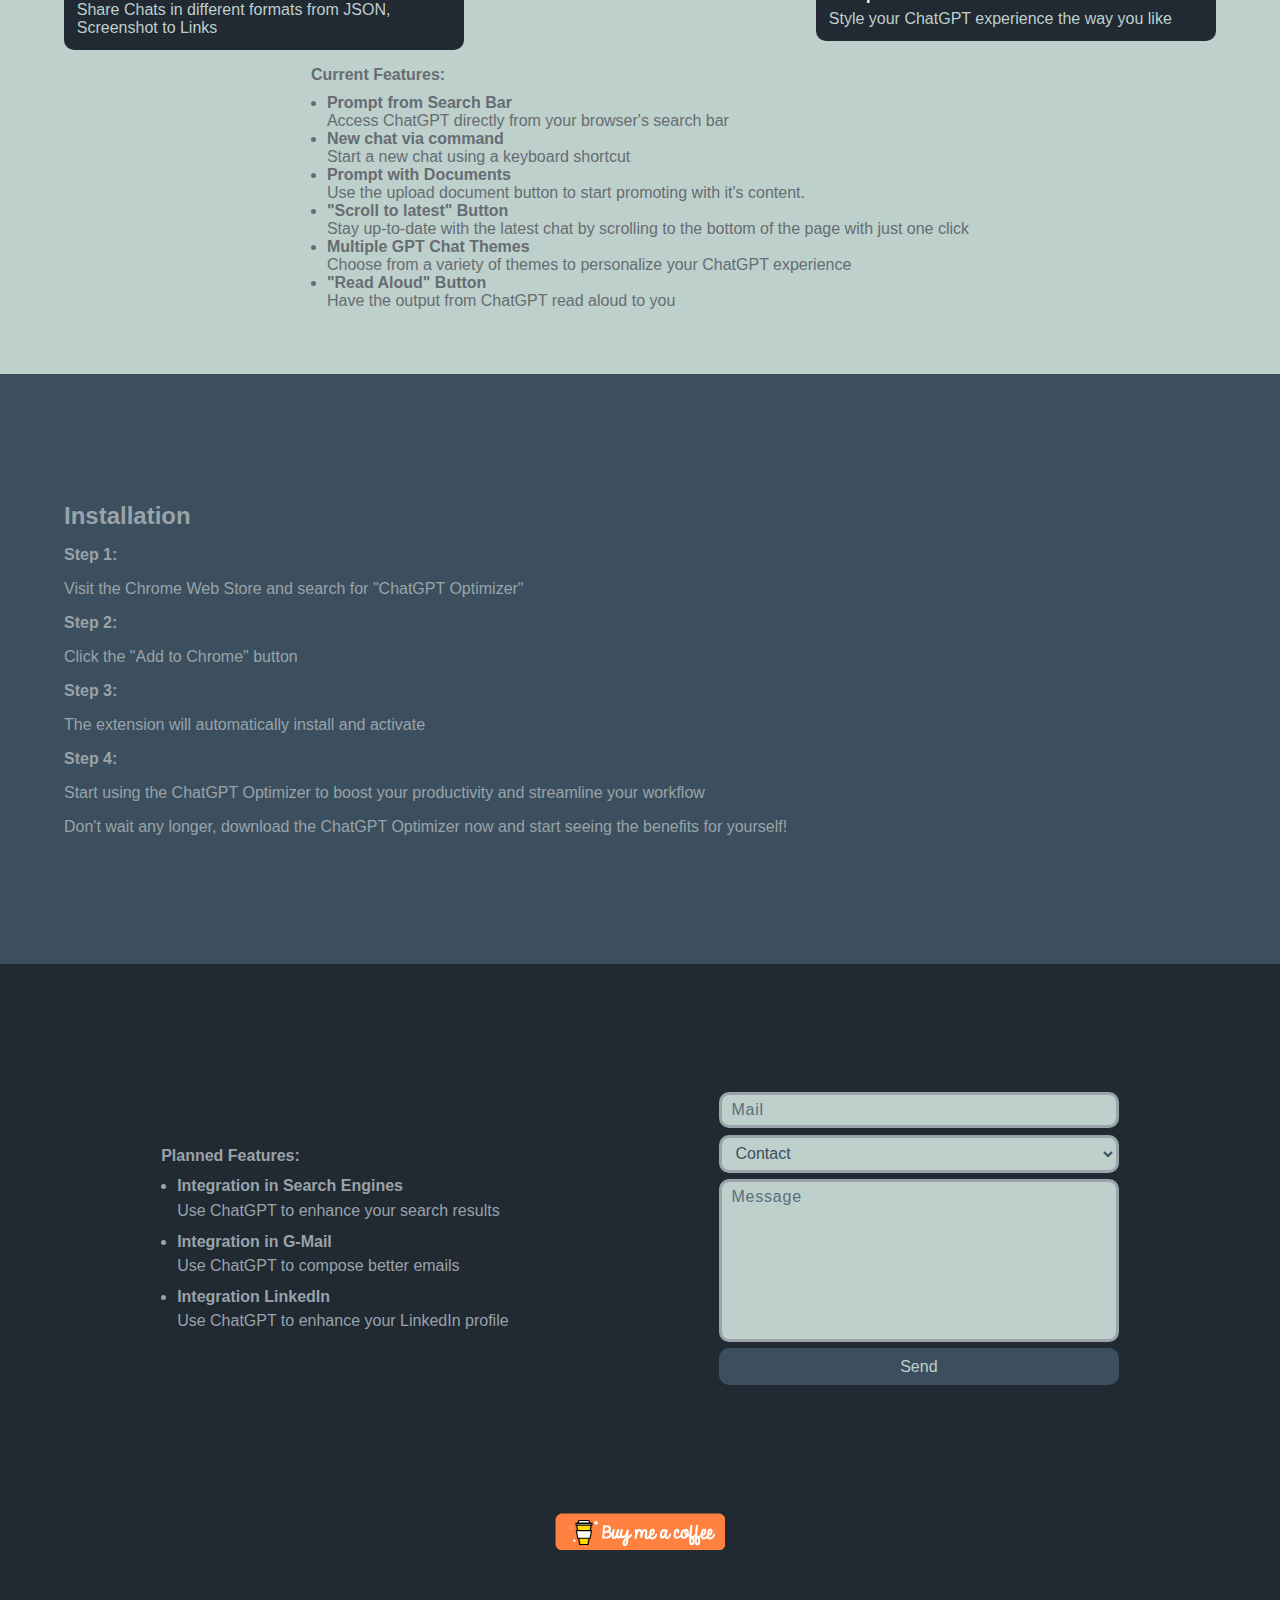
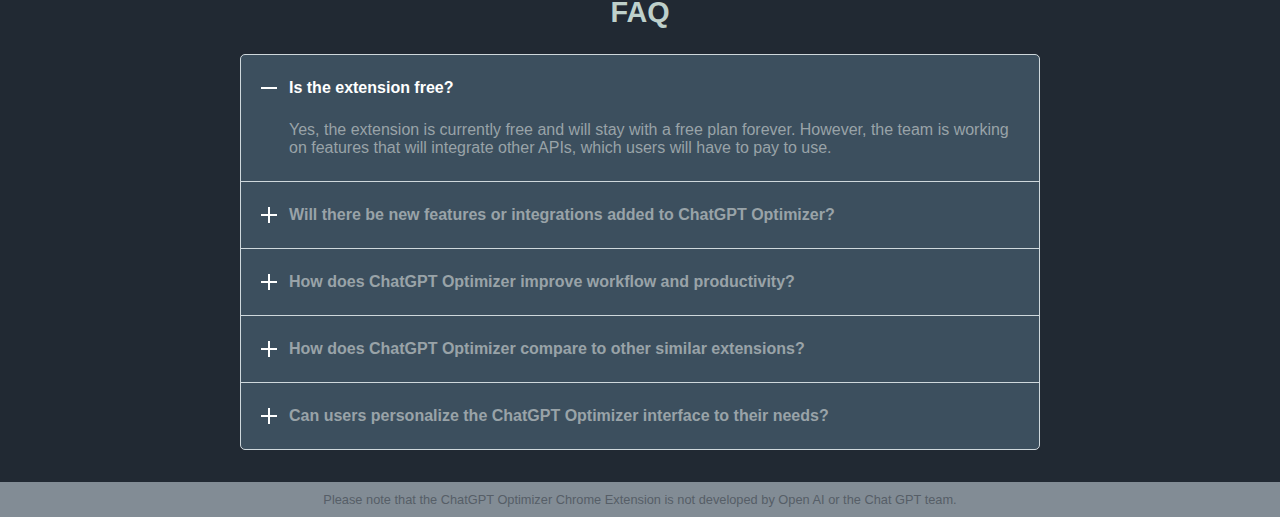
==== commit 56192c44: "feat: :sparkles: create contact form" ====
--- a/index.html
+++ b/index.html
@@ -135,6 +135,37 @@
             <p  jrtAnimation='["fadeLeft"]'>Start using the ChatGPT Optimizer to boost your productivity and streamline your workflow</p>
             <p  jrtAnimation='["fadeLeft"]'>Don't wait any longer, download the ChatGPT Optimizer now and start seeing the benefits for yourself!</p>
         </section>
+        <section id="upcoming">
+            <div class="left">
+                <h4 jrtAnimation='["fadeBotLeft"]'>Planned Features:</h4>
+                <ul jrtAnimation='["fadeBotLeft"]'>
+                    <li>
+                        <h4>Integration in Search Engines</h4>
+                        <p>Use ChatGPT to enhance your search results</p>
+                    </li>
+                    <li>
+                        <h4>Integration in G-Mail</h4>
+                        <p>Use ChatGPT to compose better emails</p>
+                    </li>
+                    <li>
+                        <h4>Integration LinkedIn</h4>
+                        <p>Use ChatGPT to enhance your LinkedIn profile</p>
+                    </li>
+                </ul>
+            </div>
+            <div class="right">
+                <form action="javascript:" id="contactForm" required>
+                    <input type="email" name="mail" placeholder="Mail" required>
+                    <select name="type">
+                        <option value="contact">Contact</option>
+                        <option value="featureRequest">Feature Request</option>
+                        <option value="bugReport">Bug Report</option>
+                    </select>
+                    <textarea name="message" cols="30" rows="8" placeholder="Message" required></textarea>
+                    <button>Send</button>
+                </form>
+            </div>
+        </section>
         <section id="outro">
             <a href="https://www.buymeacoffee.com/ai.optimizer/" target="_blank">
                 <img src="bmc-button.png">
--- a/css/main.css
+++ b/css/main.css
@@ -10,8 +10,23 @@
           --white: #e0e7ec;
           --gray: #99a3a9;
           --grayLight:  #B6BABC;
+          /* green */
           --green: #3c4f5e;
+          --hGreen: 206;
+          --sGreen: 22%;
+          --lGreen: 30%;
+          /* greenLight */
           --greenLight: #bed0cb;
+          /* warn */
+          --hWarn: 37;
+          --sWarn: 90%;
+          --lWarn: 51%;
+          --warn: #f39c12;
+          /* error */
+          --error: #e74c3c;
+          --hError: 6;
+          --sError: 78%;
+          --lError: 57%;
 }
 
 ::selection {
@@ -19,17 +34,46 @@
           color: #212933;
 }
 
+body {
+          background: var(--blue);
+}
+
 a {
           color: var(--white);
           text-decoration: none;
 }
 
+input,
+select,
+textarea,
 button {
+          font-size: 1rem;
           border-radius: 10px;
-          padding: .4em;
+          padding: .6em;
           border: none;
           color: var(--green);
           background-color: var(--greenLight);
+          outline: none;
+          resize: none;
+}
+button {
+          color: var(--greenLight);
+          background-color: var(--green);
+          cursor: pointer;
+}
+input,
+select,
+textarea {
+          padding: .4em .6rem;
+          border: 3px solid var(--gray);
+}
+input::placeholder,
+select::placeholder,
+textarea::placeholder {
+          font: 1rem;
+          letter-spacing: .05em;
+          color: #596e7e;
+}
 
 code {
           font-family: monospace;
--- a/page.css
+++ b/page.css
@@ -13,6 +13,8 @@
           display: flex;
           flex-direction: column;
           gap: 1rem;
+          z-index: 2;
+          position: relative;
 }
 ul {
           margin-left: 1rem;
@@ -111,6 +113,31 @@
           background: #3c4f5e;
 }
 
+#upcoming {
+          flex-direction: row;
+          align-items: center;
+          justify-content: space-around;
+          flex-wrap: wrap;
+}
+#upcoming ul li {
+          margin-top: .8rem;
+}
+#upcoming ul li p {
+          margin-top: .4rem;
+}
+#upcoming .right {
+          width: 100%;
+          max-width: 400px;
+}
+#upcoming .right form {
+          display: flex;
+          flex-direction: column;
+          gap: .4rem;
+          width: 100%;
+}
+#upcoming .right form * {
+          width: 100%;
+}
 
 #outro {
           padding-bottom: 2rem;
